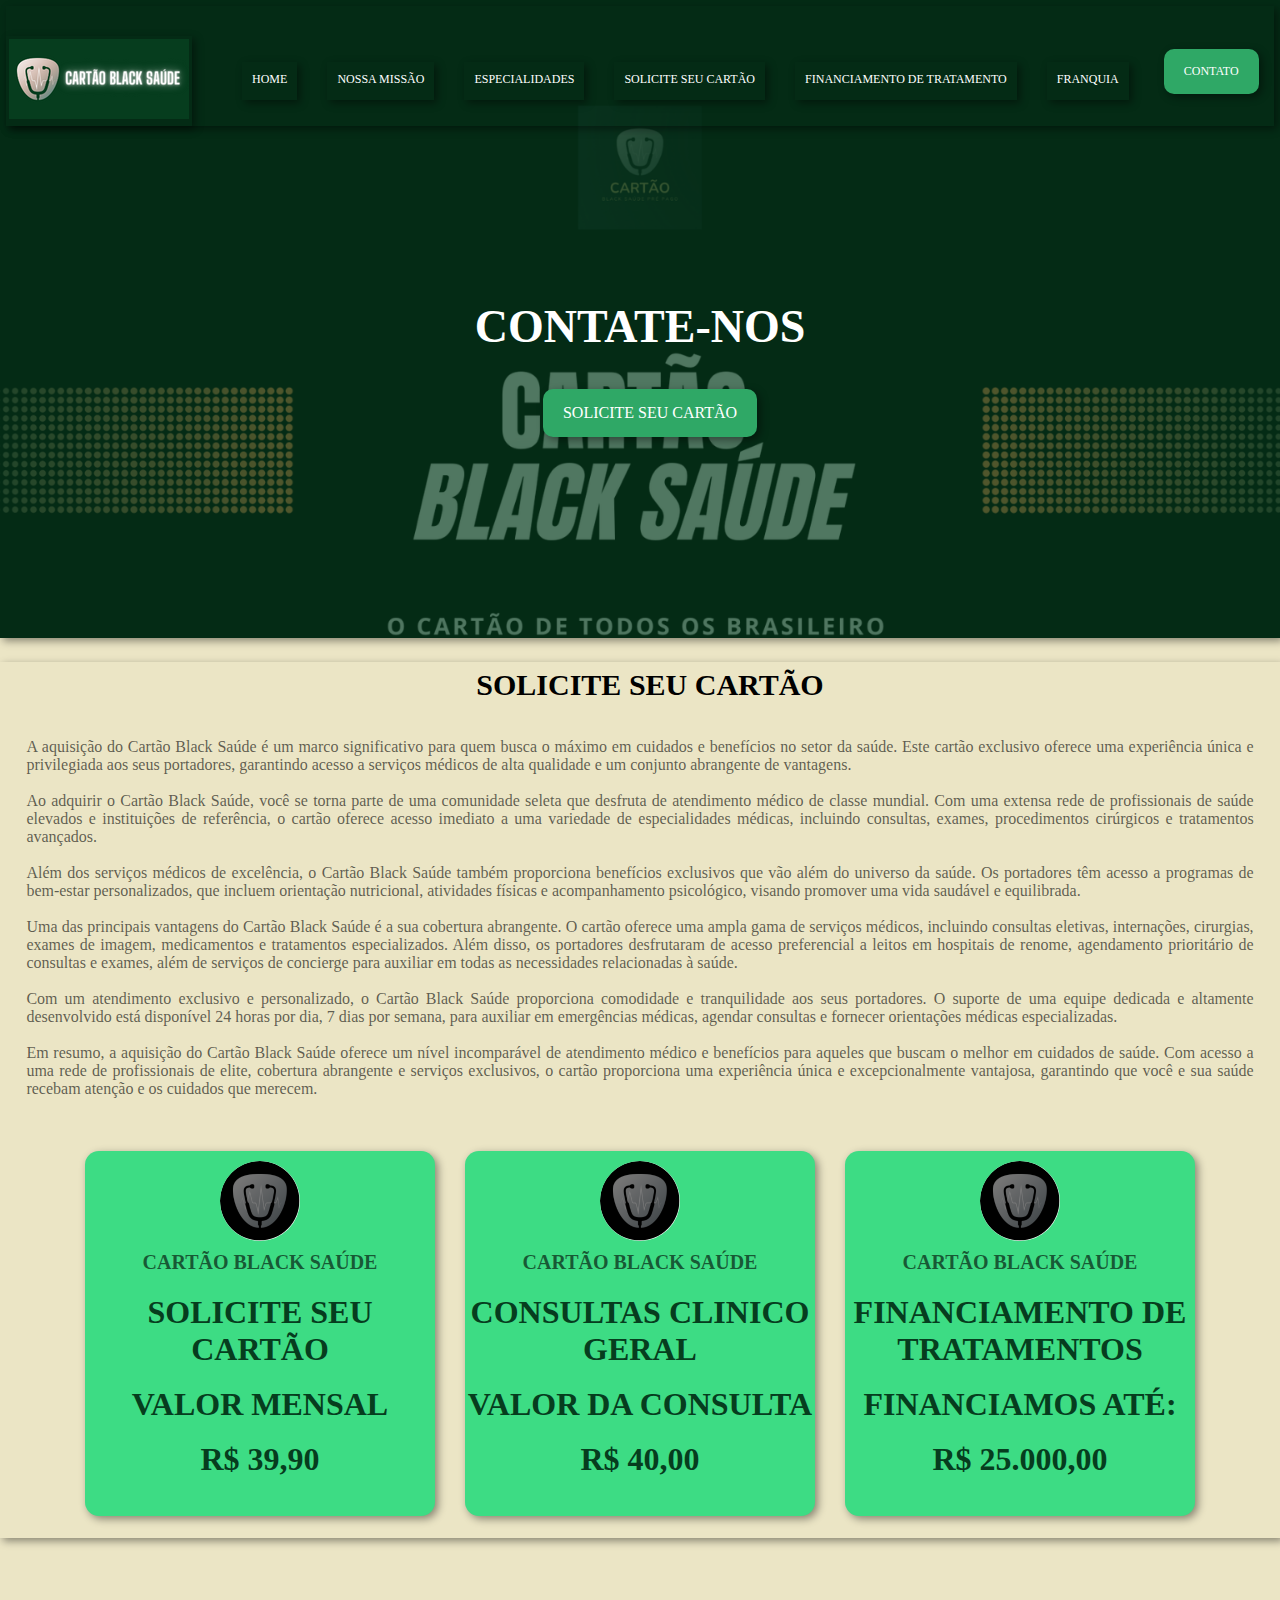
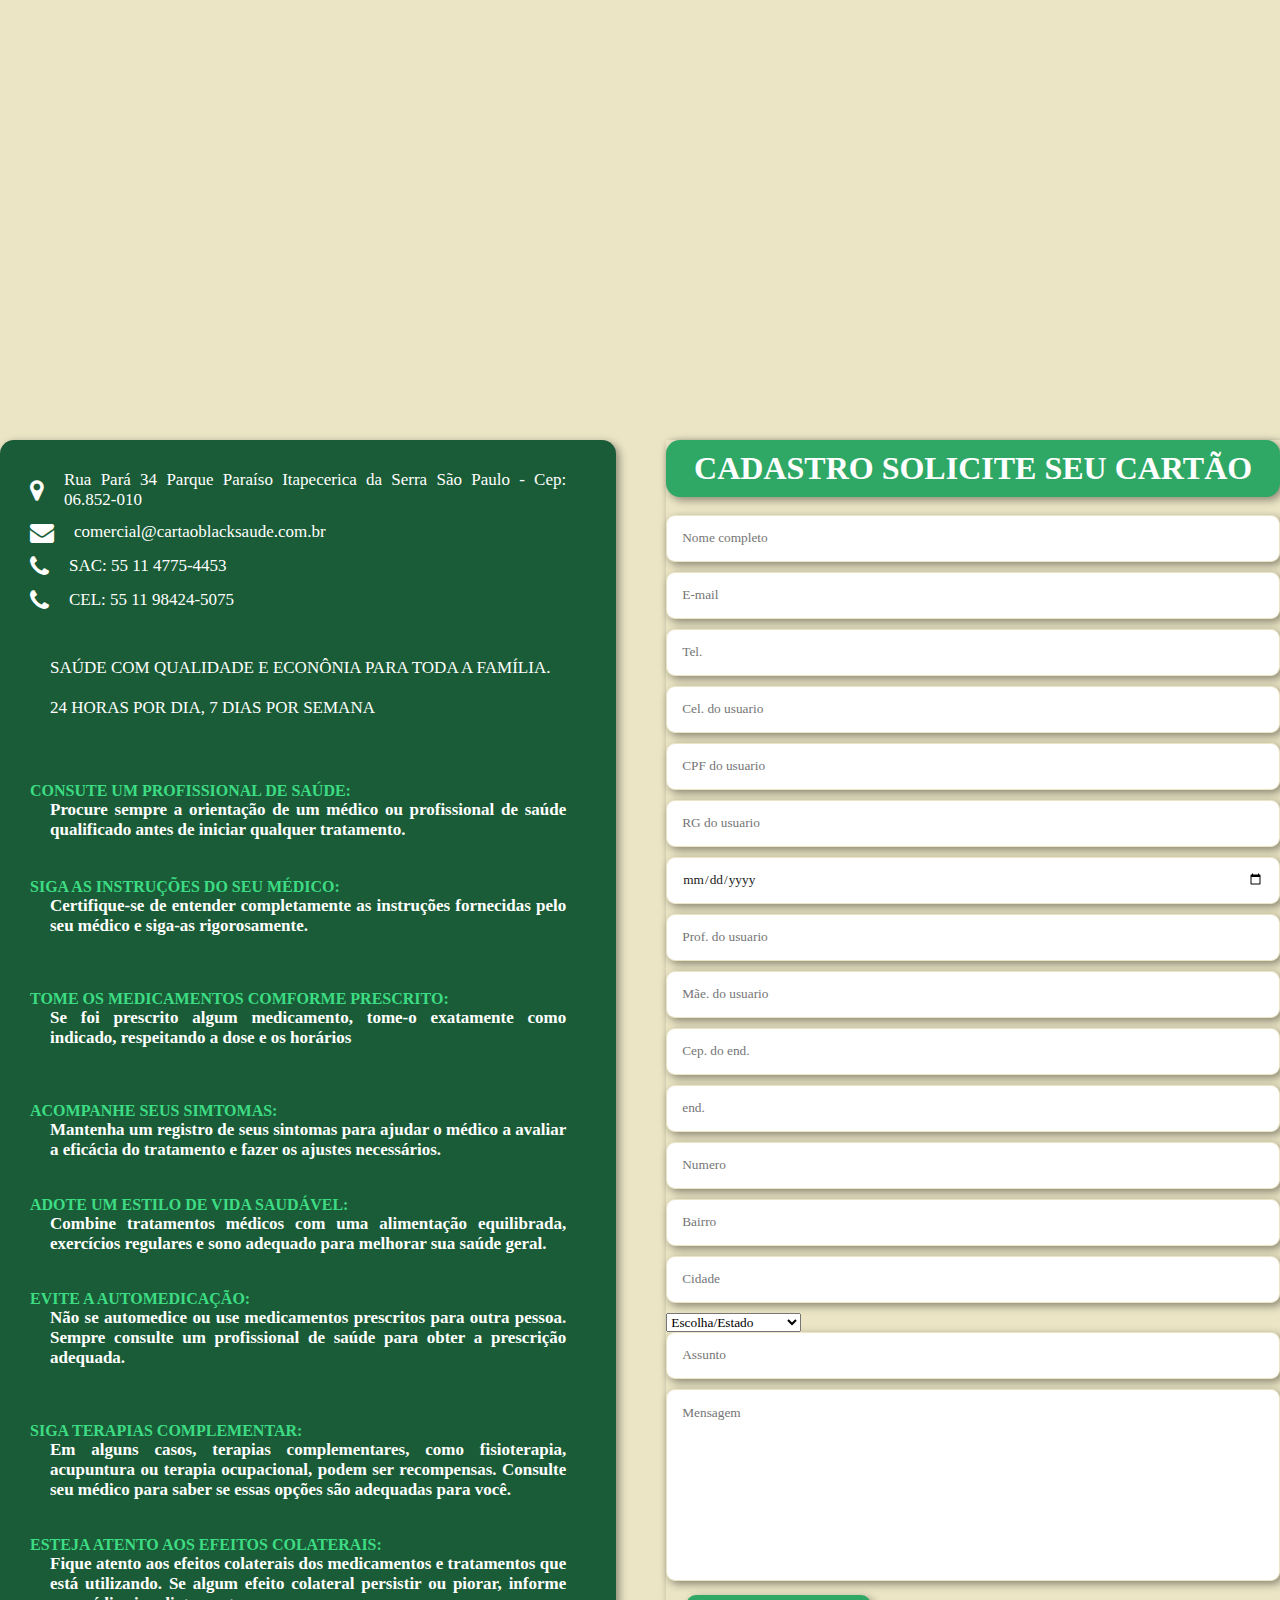
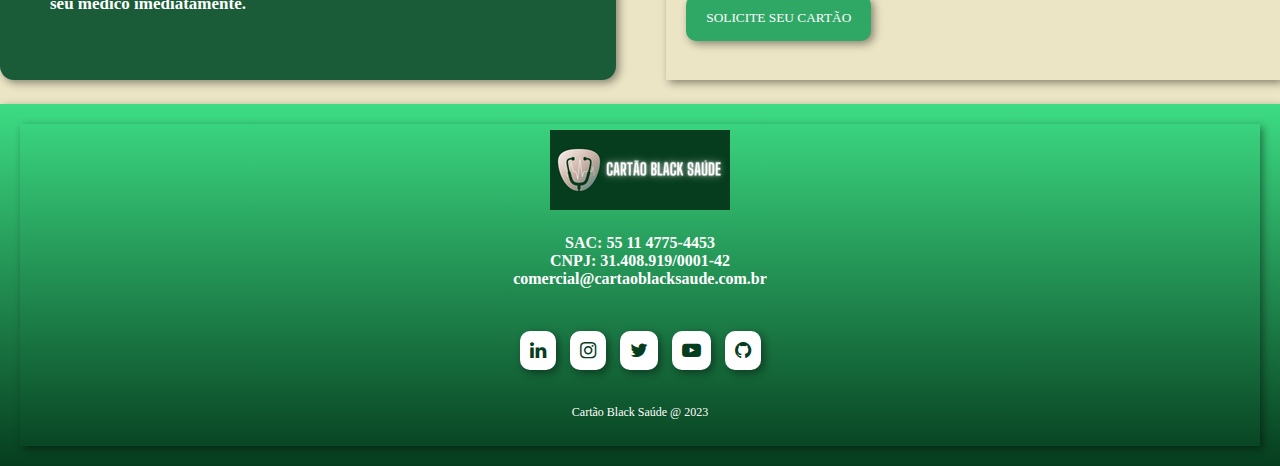
==== contato.html @ 0708804c "Update contato.html" ====
<!DOCTYPE html>
<html lang="pt-br">
<head>
    <meta charset="UTF-8">
    <meta http-equiv="X-UA-Compatible" content="IE=edge">
    <meta name="viewport" content="width=device-width, initial-scale=1.0">
    <link rel="stylesheet" href="css/style.css">
    <link rel="stylesheet" href="https://cdnjs.cloudflare.com/ajax/libs/font-awesome/4.7.0/css/font-awesome.css" integrity="sha512-5A8nwdMOWrSz20fDsjczgUidUBR8liPYU+WymTZP1lmY9G6Oc7HlZv156XqnsgNUzTyMefFTcsFH/tnJE/+xBg==" crossorigin="anonymous" referrerpolicy="no-referrer" />
    <title>CONTATO CARTÃO BLACK SAÚDE</title>
</head>
<body>
    <header style="background-image: url('img/images/contato\ black\ .png')">
        <div class="container">
            <nav>
                <div class="logo">
                    <a href="index.html">
                        <img src="img/images/logotipo cartão black 4.png" alt="">
                    </a>
                </div>
                <ul class="ul">
                    <a href="home.html">HOME</a>
                    <a href="nossa-missao.html">NOSSA MISSÃO</a>
                    <a href="especialidades.html">ESPECIALIDADES</a>
                    <a href="solicite-seu-cartao.html">SOLICITE SEU CARTÃO</a>
                    <a href="financiamento-de-tratamentos.html">FINANCIAMENTO DE TRATAMENTO</a>
                    <a href="franquia.html">FRANQUIA</a>
                    <a href="contato.html" class="btn">CONTATO</a>
                    <div class="close-icon" onclick="closeMenu()">
                        <i class="fa fa-times-circle" aria-hidden="true"></i>
                    </div>
                </ul>
                <div class="menu-icon" onclick="openMenu()">
                    <i class="fa fa-bars"></i>
                </div>
            </nav>
            <section class="banner">
                <div class="banner-text">
                    <h1>CONTATE-NOS</h1> <br> <br>
                    
                    <a href="contato.html" class="btn">SOLICITE SEU CARTÃO</a>
                </div>
            </section>
        </div>
    </header>
    <section class="depoimentos">
        <div class="container">
            <h3>SOLICITE SEU CARTÃO</h3><br> <br>
            <p>
                A aquisição do Cartão Black Saúde é um marco significativo para quem busca o máximo em cuidados e benefícios no setor da saúde. Este cartão exclusivo oferece uma experiência única e privilegiada aos seus portadores, garantindo acesso a serviços médicos de alta qualidade e um conjunto abrangente de vantagens. <br> <br>

                Ao adquirir o Cartão Black Saúde, você se torna parte de uma comunidade seleta que desfruta de atendimento médico de classe mundial. Com uma extensa rede de profissionais de saúde elevados e instituições de referência, o cartão oferece acesso imediato a uma variedade de especialidades médicas, incluindo consultas, exames, procedimentos cirúrgicos e tratamentos avançados. <br> <br>
                
                Além dos serviços médicos de excelência, o Cartão Black Saúde também proporciona benefícios exclusivos que vão além do universo da saúde. Os portadores têm acesso a programas de bem-estar personalizados, que incluem orientação nutricional, atividades físicas e acompanhamento psicológico, visando promover uma vida saudável e equilibrada. <br> <br>
                
                Uma das principais vantagens do Cartão Black Saúde é a sua cobertura abrangente. O cartão oferece uma ampla gama de serviços médicos, incluindo consultas eletivas, internações, cirurgias, exames de imagem, medicamentos e tratamentos especializados. Além disso, os portadores desfrutaram de acesso preferencial a leitos em hospitais de renome, agendamento prioritário de consultas e exames, além de serviços de concierge para auxiliar em todas as necessidades relacionadas à saúde. <br> <br>
                
                Com um atendimento exclusivo e personalizado, o Cartão Black Saúde proporciona comodidade e tranquilidade aos seus portadores. O suporte de uma equipe dedicada e altamente desenvolvido está disponível 24 horas por dia, 7 dias por semana, para auxiliar em emergências médicas, agendar consultas e fornecer orientações médicas especializadas. <br> <br>
                
                Em resumo, a aquisição do Cartão Black Saúde oferece um nível incomparável de atendimento médico e benefícios para aqueles que buscam o melhor em cuidados de saúde. Com acesso a uma rede de profissionais de elite, cobertura abrangente e serviços exclusivos, o cartão proporciona uma experiência única e excepcionalmente vantajosa, garantindo que você e sua saúde recebam atenção e os cuidados que merecem. <br> <br>
            </p>
            <div class="cards">
                <div class="cards-itens">
                    <img src="img/images/foto cartao black .png" alt="cartão black">
                    <p class="nome-user">CARTÃO BLACK SAÚDE</p>
                    <p class="depoimento-user">
                        <a href="contato.html" target="_blank">
                            <h1>SOLICITE SEU CARTÃO</h1> <br>
                            <h1>VALOR MENSAL</h1> <br>
                            <h1>R$ 39,90</h1> <br>
                        </a>
                    </p>
                </div>
                <div class="cards">
                    <div class="cards-itens">
                        <img src="img/images/foto cartao black .png" alt="cartão black">
                        <p class="nome-user">CARTÃO BLACK SAÚDE</p>
                        <p class="depoimento-user">
                            <a href="contato.html" target="_blank">
                                <h1>CONSULTAS CLINICO GERAL</h1> <br>
                                <h1>VALOR DA CONSULTA</h1> <br>
                                <h1>R$ 40,00</h1> <br>
                            </a>
                        </p>
                    </div>
                    <div class="cards">
                        <div class="cards-itens">
                            <img src="img/images/foto cartao black .png" alt="cartão black">
                            <p class="nome-user">CARTÃO BLACK SAÚDE</p>
                            <p class="depoimento-user">
                                <a href="contato.html" target="_blank">
                                    <h1>FINANCIAMENTO DE TRATAMENTOS</h1> <br>
                                    <h1>FINANCIAMOS ATÉ:</h1> <br>
                                    <h1>R$ 25.000,00</h1> <br>
                                </a>
                            </p>
                     </div>
            </div>
        </div>
    </section>

    <section class="contacto">
        <div class="mapa">
            <iframe src="https://www.google.com/maps/embed?pb=!1m18!1m12!1m3!1d3652.997610254912!2d-46.857249226184386!3d-23.711779378696672!2m3!1f0!2f0!3f0!3m2!1i1024!2i768!4f13.1!3m3!1m2!1s0x94cfad0f6c47faeb%3A0xc2a494ae4db9c0a1!2sPrefeitura%20de%20Itapecerica%20da%20Serra!5e0!3m2!1spt-BR!2sbr!4v1686154116700!5m2!1spt-BR!2sbr" width="100%" height="400px" style="border:0;" allowfullscreen="" loading="lazy" referrerpolicy="no-referrer-when-downgrade">
            </iframe>
        </div>
        <div class="contacto-info">
            <div class="left-side">
                <div>
                    <i class="fa fa-map-marker"></i>
                    <p>Rua Pará 34 Parque Paraíso Itapecerica da Serra São Paulo - Cep: 06.852-010</p>
                </div>
                <div>
                    <i class="fa fa-envelope"></i>
                    <p>comercial@cartaoblacksaude.com.br</p>
                </div>
                <div>
                    <i class="fa fa-phone"></i>
                    <p>SAC: 55 11 4775-4453</p>
                </div>
                <div>
                    <i class="fa fa-phone"></i>
                    <p>CEL: 55 11 98424-5075</p>
                </div> <br> <br>
                <div>
                    <p>SAÚDE COM QUALIDADE E ECONÔNIA PARA TODA A FAMÍLIA. <br> <br>
                
                    24 HORAS POR DIA, 7 DIAS POR SEMANA</p>
                </div> <br> <br> <br>
                <div>
                    <strong>
                        <a href="https://pt.wikipedia.org/wiki/Profissional_da_%C3%A1rea_da_sa%C3%BAde" target="_blank">CONSUTE UM PROFISSIONAL DE SAÚDE:</a>
                        <p>Procure sempre a orientação de um médico ou profissional de saúde qualificado antes de iniciar qualquer tratamento.
                        </p> <br>
                    </strong> <br> <br>
                </div>
                <div>
                </div>
                <strong> 
                     <a href="https://pt.wikipedia.org/wiki/Doen%C3%A7a" target="_blank">SIGA AS INSTRUÇÕES DO SEU MÉDICO:</a>
                     <p>Certifique-se de entender completamente as instruções fornecidas pelo seu médico e siga-as rigorosamente.
                    </p> <br>
                </strong> <br>  <br>
                <strong>   
                    <a href="https://pt.wikipedia.org/wiki/Medicamento" target="_blank">TOME OS MEDICAMENTOS COMFORME PRESCRITO:</a>
                    <p>Se foi prescrito algum medicamento, tome-o exatamente como indicado, respeitando a dose e os horários
                    </p> <br>
                </strong><br> <br>
                <strong> 
                    <a href="https://pt.wikipedia.org/wiki/Sinais_e_sintomas" target="_blank">ACOMPANHE SEUS SIMTOMAS:</a>
                    <p>Mantenha um registro de seus sintomas para ajudar o médico a avaliar a eficácia do tratamento e fazer os ajustes necessários.
                    </p>
                </strong> <br> <br>
                <strong>
                    <a href="https://pt.wikipedia.org/wiki/Vida_saudavel" target="_blank">ADOTE UM ESTILO DE VIDA SAUDÁVEL:</a>
                    <p>Combine tratamentos médicos com uma alimentação equilibrada, exercícios regulares e sono adequado para melhorar sua saúde geral.
                    </p> 
                </strong> <br> <br>
                <strong>
                    <a href="https://pt.wikipedia.org/wiki/Automedica%C3%A7%C3%A3o" target="_blank">EVITE A AUTOMEDICAÇÃO:</a>
                    <p> Não se automedice ou use medicamentos prescritos para outra pessoa. Sempre consulte um profissional de saúde para obter a prescrição adequada.</p> <br>
                </strong> <br> <br>
                <strong> 
                    <a href="https://pt.wikipedia.org/wiki/Medicina_alternativa" target="_blank">SIGA TERAPIAS COMPLEMENTAR:</a>
                    <p>Em alguns casos, terapias complementares, como fisioterapia, acupuntura ou terapia ocupacional, podem ser recompensas. Consulte seu médico para saber se essas opções são adequadas para você.
                    </p>
                </strong> <br> <br>
                <strong>
                     <a href="https://pt.wikipedia.org/wiki/Efeito_colateral" target="_blank">ESTEJA ATENTO AOS EFEITOS COLATERAIS:</a>
                     <p>Fique atento aos efeitos colaterais dos medicamentos e tratamentos que está utilizando. Se algum efeito colateral persistir ou piorar, informe seu médico imediatamente.
                     </p>
                 </strong> <br> <br>
            </div> <br> <br>

            <div class="right-side">
                <h1 class="cadastro">CADASTRO  SOLICITE  SEU  CARTÃO</h1> <br>
                <form oction="">
                        <input type="text" placeholder="Nome completo" required>
                        <input type="email" placeholder="E-mail" required>
                        <input type="phone" placeholder="Tel." required>
                        <label for="icel"></label>
                        <input type="tel" name="cel" id="icel" autocomplete="cel" required size="40" placeholder="Cel. do usuario">
                        <label for="icpf"></label><input type="text" name="cpf" id="icpf" required size="40" placeholder="CPF do usuario">
                        <label for="irg"></label>
                        <input type="text" name="rg" id="irg" required size="40" placeholder="RG do usuario">
                        <label for="inasc"></label>
                        <input type="date" name="nasc" id="inasc" required size="40" placeholder="rg do usuario">
                        <label for="iprof"></label>
                        <input type="text" name="prof" id="iprof" autocomplete="prof" required size="40" placeholder="Prof. do usuario">
                        <label for="imae"></label>
                        <input type="text" name="mae" id="imae" autocomplete="mae" required size="40" placeholder="Mãe. do usuario">
                            <label for="icep"></label>
                            <input type="postal-code" name="cep" id="icep" required size="40" placeholder="Cep. do end.">
                            <label for="iend"></label>
                            <input type="text" name="end" id="iend" required size="40" placeholder="end.">
                            <label for="inum"></label>
                            <input type="number" name="num" id="inum" required size="40" placeholder="Numero">
                            <label for="ibairro"></label>
                            <input type="text" name="bairro" id="ibairro" required size="40" placeholder="Bairro">
                            <label for="icidade"></label>
                            <input type="text" name="cidade" id="icidade" required size="40" placeholder="Cidade">
                            <label for="iest"></label>
                            <select name="estado" id="iest">
                             <option value="">Escolha/Estado</option>
                            <option value="AC">Acre</option>
                            <option value="AL">Alagoas</option>
                            <option value="AP">Amapá</option>
                            <option value="AM">Amazonas</option>
                            <option value="BA">Bahia</option>
                            <option value="CE">Ceará</option>
                            <option value="ES">Espirito Santo</option>
                            <option value="GO">Goias</option>
                            <option value="MA">Maranhão</option>
                            <option value="MT">Mato Grosso</option>
                            <option value="MS">Mato Grosso do Sul</option>
                            <option value="MG">Minas Gerais</option>
                            <option value="PA">Pará</option>
                            <option value="PB">Paraíba</option>
                            <option value="PR">Paraná</option>
                            <option value="PE">Pernambuco</option>
                            <option value="PI">Piauí</option>
                            <option value="RJ">Rio de Janeiro</option>
                            <option value="RN">Rio Grande do Norte</option>
                            <option value="RS">Rio Grande do Sul</option>
                            <option value="RO">Rondônia</option>
                            <option value="RR">Roraima</option>
                            <option value="SC">Santa Catarina</option>
                            <option value="SP">São Paulo</option>
                            <option value="SE">Sergipe</option>
                            <option value="TO">Tocantins</option>
                            <option value="DF">Distrito Federal</option>
                        <input type="text" placeholder="Assunto" required>
                        <textarea cols="30" rows="10" placeholder="Mensagem"></textarea>
                        <button class="btn">SOLICITE SEU CARTÃO</button>
                </form>
            </div>

        </div>

    </section>
    <footer class="footer">
        <div class="container">
                <img src="img/images/logotipo cartão black 4.png" alt="logo">
            <h4><strng>
                    SAC: 55 11 4775-4453 <br>
                    CNPJ: 31.408.919/0001-42 <br> comercial@cartaoblacksaude.com.br <br>
            </strng></h4> <br>
            <div class="links">
                <a href="https://www.linkedin.com/in/cart%C3%A3o-black-sa%C3%BAde-56b789235/" target="_blank"> <i class="fa fa-linkedin"></i></a>
                <a href="https://www.instagram.com/cartaoblacksaude/" target="_blank"> <i class="fa fa-instagram"></i></a>
                <a href="https://twitter.com/SaudeBlack" target="_blank"> <i class="fa fa-twitter"></i></a>
                <a href="https://www.youtube.com/channel/UC6_RUPoHvpSLVKjflVVgawg" target="_blank"> <i class="fa fa-youtube-play"></i></a>
                <a href="https://github.com/cartaoblack" target="_blank"> <i class="fa fa-github"></i></a>
             </div>
             <p class="copyright">Cartão Black Saúde @ 2023</p>
        </div>
    </footer>
    <script src="js/main.js"></script>
</body>
</html>
---- css/style.css ----
*{
    margin: 0;
    padding: 0;
    box-sizing: border-box;
    text-decoration: none;
    outline: none;
    font-family: 'Times New Roman', Times, serif;
}

body {
    background-color: #ebe5c5;
    box-shadow: 3px 3px 8px rgba(0, 0, 0, 0.425);
}

section, footer {
    padding: 24px 0;

}

h3 {
    font-size: 30px;
    margin-left: 20px
    
}

p {
    color: #0000009c;
    text-align: left;
    margin-right: 20px;
    margin-left: 20px;
    text-align: justify;
}

.container {
    max-width: 1300px;
    margin: 0 auto;
    padding: 0.5%;
    box-shadow: 3px 3px 8px rgba(0, 0, 0, 0.425);
}

.btn {
    background-color: #2fa866;
    color: white;
    padding: 15px 20px;
    border-radius: 10px;
    cursor: pointer;
    display: inline-block;
    transition: 1s;
    margin-left: 20px;
    margin-bottom: 20px;
    box-shadow: 3px 3px 8px rgba(0, 0, 0, 0.425);
}

.btn:hover {
    background-color: #1a5c37;
}

@keyframes onimate-outline {
    from {
        outline: 0px solid white;
    }

    to {
        outline: 15px solid rgb(240, 201, 201);
    }
}

header {
    background-position: center;
    background-size: cover;
    background-attachment: fixed;
}

nav {
    display: flex;
    align-items: center;
    justify-content: space-between;
    padding-top: 30px;
    box-shadow: 3px 3px 8px rgba(0, 0, 0, 0.425);
}

nav ul {
    display: flex;
    align-items: center;
}

nav ul a {
    color: white;
    margin: 0 15px;
    padding: 10px;
    text-transform: uppercase;
    font-size: 12px;
    display: block;
    box-shadow: 3px 3px 8px rgba(0, 0, 0, 0.425);
}

nav ul a:not(.btn)::after {
    content: "";
    background-color: #3ddc84;
    height: 3px;
    width: 0%;
    display: block;
    margin: auto;
    transition: 0.3s;
}

nav ul a:hover::after {
    width: 100%;
}

nav .menu-icon {
    cursor: pointer;
    font-size: 25px;
    color: white;
    display: none;
}

nav .close-icon {
    display: none;
    font-size: 30px;
    color: white;
}

.banner {
    display: flex;
    justify-content: center;
}

.banner .banner-text {
    margin: 150px;
    text-align: center;
    padding: 0 90px;
}

.banner .banner-text h1 {
    font-size: 46px;
    color: white;
}

.banner .banner-text p {
    font-size: 20px;
    color: white;
    font-weight: lighter;
    margin: 18px 0;
    text-align: center;
}

.consultas-e-exames .container {
    display: flex;
    align-items: center;
}

.consultas-e-exames .consultas-e-exames-text {
    width: 60%;
    padding: 0 40px;
}

.consultas-e-exames .consultas-e-exames h3 {
    font-size: 20px;
}

.consultas-e-exames .consultas-e-exames p{
    margin: 5px 0 10px 0;
    text-align: justify;
}

.consultas-e-exames .consultas-e-exames-img {
    width: 40%;
    box-shadow: 3px 3px 8px rgba(0, 0, 0, 0.425);
}

.consultas-e-exames .consultas-e-exames img{
    width: 100%;
}

.depoimentos h3 {
    text-align: center;
}

.depoimentos p {
    margin-bottom: 20px;
    text-align: center;
    text-align: justify;
}

.cards {
    display: flex;
    justify-content: center;
    flex-wrap: wrap;
}

.depoimentos .cards-itens {
    background-color: #3ddc84;
    margin: 15px;
    border-radius: 14px;
    text-align: center;
    width: 350px;
    transition: 0.3s;
    box-shadow: 3px 3px 8px rgba(0, 0, 0, 0.425);
}

.depoimentos .cards-itens a {
    color: #063d1e;
}

.depoimentos .cards-itens img {
    border-radius: 100%;
    width: 80px;
    display: block;
    margin: 10px auto;
}

.depoimentos .cards-itens .nome-user {
    font-weight: 600;
    font-size: 20px;
    margin-bottom: 15px;
    transition: 0.3s;
    text-align: center;
}

.depoimentos .cards-itens .depoimentos-user {
    font-size: 15px;
    padding: 0 15px;
}

.depoimentos .cards-itens .estrelas {
    margin: 15px 0;
    border-top: 2px solid #063d1e;
}

.depoimentos .cards-itens .estrelas {
    color: #1a5c37;
    margin-top: 15px;
    font-size: 20px;
} 

.depoimentos .cards-itens:hover {
    background-color: #83e1ad;
    margin-top: -5px;
}

.depoimentos .cards-itens:hover .nome-user,
.depoimentos .cards-itens:hover .depoimento-user,
.depoimentos .cards-itens:hover .estrelas {
    color: white;
}

.parceiros h3 {
    text-align: center;
}

.parceiros p {
    text-align: justify;
}

.parceiros .container div {
    padding: 20px;
    display: flex;
    align-items: center;
    justify-content: space-around;
    flex-wrap: wrap;
    box-shadow: 3px 3px 8px rgba(0, 0, 0, 0.425);
}

.footer {
    background: linear-gradient(to top, #063d1e 0%, #3ddc84 100%);
    text-align: center;
    padding: 20px;
    box-shadow: 3px 3px 8px rgba(0, 0, 0, 0.425);
    
     
}

.footer i {
    color: #063d1e;
    font-size: 19px;
    background-color: white;
    padding: 10px;
    margin: 5px;
    border-radius: 10px;
    box-shadow: 3px 3px 8px rgba(0, 0, 0, 0.425);
}

.footer p {
    margin-top: 20px;
    color: white;
    font-size: 12px;
    text-align: center;
    padding: 20px;
    margin-top: 10px;
}

.footer h4 {
    color: white;
    padding: 20px;
}

.nossa-missao .container {
    display: flex;
    align-items: center;
    justify-content: space-between;
}

.nossa-missao .nossa-missao-text {
    width: 60%;
    padding: 20px;
}

.nossa-missao .nossa-missao-text p {
    margin: 18px 0;
    color: #000000a6;
    text-align: justify;
}

.nossa-missao .nossa-missao-img {
    width: 40%;  
    box-shadow: 3px 3px 8px rgba(0, 0, 0, 0.425);
}

.nossa-missao .nossa-missao img {
    width: 100%;
    border-radius: 10px;
    box-shadow: 3px 3px 8px rgba(0, 0, 0, 0.425);
}

.especialidades h3{
    text-align: center;
}

.especialidades .container > p {
    text-align: justify;
}

.especialidades .rows-cards {
    display: flex;
    justify-content: center;
    margin-top: 20px;
    flex-wrap: wrap;
    text-align: center;
    box-shadow: 3px 3px 8px rgba(0, 0, 0, 0.425);
}

.especialidades .row-card-item {
    background-color: #83e1ad;
    width: 350px;
    padding: 20px;
    border-radius: 14px;
    margin: 20px;
    transition: 0.3s;
    box-shadow: 3px 3px 8px rgba(0, 0, 0, 0.425);
}

.especialidades .row-card-item:hover {
    background-color: #3ddc84;
}

.especialidades .row-card-item img {
    background-color: #83e1ad;
    border-radius: 14px;
    width: 70px;
    padding: 9px;
}

.especialidades .row-card-item:hover p {
    color: white;
}

.especialidades .row-card-item p.nome-especialidades {
    margin: 5px;
    transition: 0.3s;
}

.especialidades .row-card-item p.descricao-especialidades {
    transition: 0.3s;
}

.aside .container {
    padding: 20px;
    background-color: #83e1ad;
    color: black;
}
 .container1 {
    text-align: center;
    margin-bottom: 30px;
    background-color: #2fa866;
    padding: 20px;
    position: relative;
    justify-content: space-around;
    flex-wrap: wrap;
    box-shadow: 3px 3px 8px rgba(0, 0, 0, 0.425);
 }

 .container1 > h3 {
    color: white;
    margin: 15px;
 }
.dados {
    background-color: #3ddc84
}

.dados .container {
    display: flex;
    justify-content: center;
    flex-wrap: wrap;
}

.dados .dados-item {
    text-align: center;
    margin: 5px;
    color: black;
    background-color: #2fa866;
}

.dados .dados-item img {
    background-color: #2fa866;
    border-radius: 14px;
    padding: 10px;
    margin-bottom: 15px;
    width: 80px; 
}

.dados .dados-item p {
    font-size: 18px;
    text-align: left;
}

.dados .dados-item p strong {
    font-size: 28px;
}

.contacto-info {
    display: flex;
    justify-content: space-between;
    margin-top: 50px;
}

.contacto-info .left-side {
    width: 50%;
    padding: 30px;
    background-color: #1a5c37;
    border-radius: 14px;
    margin-right: 50px;
    height: fit-content;
    box-shadow: 3px 3px 8px rgba(0, 0, 0, 0.425);
}

.contacto-info .left-side div {
    display: flex;
    align-items: center;
    margin-bottom: 10px;
    
}

.contacto-info .left-side div i {
    font-size: 24px;
    color: white;
    
}

.contacto-info .left-side p {
    font-size: 17px;
    color: white;
}

.contacto-info .right-side {
    width: 50%;
    box-shadow: 3px 3px 8px rgba(0, 0, 0, 0.425);
}

.contacto-info .right-side input{
    display: block;
    width: 100%;
    margin-bottom: 10px;
    height: 47px;
    padding: 15px;
    border-radius: 9px;
    transition: 0.3s;
    border: 1px solid #ebe5c5;
    color: #212121;
    font-weight: lighter;
    box-shadow: 3px 3px 8px rgba(0, 0, 0, 0.425);
}

.contacto-info .right-side input:focus,
.contacto-info .right-side textarea:focus {
    border-color: #1a5c37;
}

.contacto-info .right-side textarea {
    border: 1px solid #ebe5c5;
    color: #212121;
    border-radius: 9px;
    margin-bottom: 10px;
    padding: 15px;
    width: 100%;
    transition: 0.3s;
    resize: none;
    box-shadow: 3px 3px 8px rgba(0, 0, 0, 0.425);
}

.contacto-info .right-side button {
    border: none;
    box-shadow: 3px 3px 8px rgba(0, 0, 0, 0.425);
}

.container3 {
    background-color: #2fa866;
    text-align: center;
    padding: 20px;
    box-shadow: 3px 3px 8px rgba(0, 0, 0, 0.425);
    background-position: right center;
}

.container3 > img {
    background-position: right center;
    background-size: cover;
}

.cadastro {
    text-align: center;
    color: white;
    background-color: #2fa866;
    padding: 10px;
    border-radius: 14px;
    box-shadow: 3px 3px 8px rgba(0, 0, 0, 0.425);
}

.logo {
    padding: 3px;
    box-shadow: 3px 3px 8px rgba(0, 0, 0, 0.425);
}


table {
    width: 1350px;
    border-collapse: separate;
    background-color: #063d1e;
    color: rgb(251, 249, 252);
    text-align: right;
    font-size: 1em;
    padding: 20px;
    box-shadow: 3px 3px 8px rgba(0, 0, 0, 0.425);
}

td, th {
    border: 1px solid #2fa866; 
    padding: 30px;
    text-align: left;
    box-shadow: 3px 3px 8px rgba(0, 0, 0, 0.425);
}
tr.destaque {
  background-color: #2fa866;
  font-size: 3.em;
  text-align: center;
  box-shadow: 3px 3px 8px rgba(0, 0, 0, 0.425);
}

.numero {
    text-align: right;
    font-size: 2em;
}

div#container {
  overflow-x: auto;
  text-align: center;
  box-shadow: 3px 3px 8px rgba(0, 0, 0, 0.425);
}

caption {
    font-size: 1.5em;
    font-weight: bold;
    color: white;
    padding: 20px;
    background-color: #2fa866;
    box-shadow: 3px 3px 8px rgba(0, 0, 0, 0.425);
}

a {
    color: #3ddc84;
}

div.video {
    
    margin: 0px -30px 30px -30px;
    padding: 20px;
    padding-bottom: 50%;
    position: relative;
    box-shadow: 3px 3px 8px rgba(0, 0, 0, 0.425);
}

div.video > iframe {
    position: absolute;
    top: 5%;
    left: 5%;
    width: 90%;
    height: 90%;
}
.containerif {
    background-color: #1a5c37;
    margin-top: 30px;
    box-shadow: 3px 3px 8px rgba(0, 0, 0, 0.425);
}


 @media(max-width: 830px) {
    .ul {
        position: fixed;
        top: 0;
        left: 0;
        background-color: #1a5c37;
        width: 100%;
        height: 100%;
        flex-direction: column;
        align-items: center;
        justify-content: center;
        clip-path: circle(0% at 100% 0);
        transition: 0.7s;
    }

    .ul.open {
        clip-path: circle(141.4% at 100% 0);
    }

    .ul a {
        margin: 10px 0;
        font-size: 16px;
    }
    nav .menu-icon{
        display: block;
    }
    nav .close-icon {
        display: block;
        position: absolute;
        top: 46px;
        right: 28px;
    }

    /* Pagina home responsivo*/
    .consultas-e-exames .consultas-e-exames-text {
        margin-top: 10px;
        padding: 0 20px;
        order: 1;
    }

    .consultas-e-exames .container {
        flex-direction: column;
    }

    .consultas-e-exames .consultas-e-exames-text h3 {
        font-size: 38px;
    }

    .consultas-e-exames .consultas-e-exames-text,
    .consultas-e-exames .consultas-e-exames-img {
        width: 100%;
    }

    /* banner responsivo*/
    .banner .banner-text {
        padding: 0;
        margin: 80px;
    }

    .banner .banner-text h1 {
        font-size: 60px;
    }

    .banner .banner-text p {
        font-size: 20px;
    }

    .depoimentos .cards-itens {
        width: 100%;
    }

    .parceiros .container div {
        width: 100%;
    }
    

    /* pagina nossa missão responsivo*/
    .nossa-missao .container {
        flex-direction: column-reverse;
    }

    .nossa-missao .nossa-missao-img,
    .nossa-missao .nossa-missao-text {
        width: 100%;
    }

    .nossa-missao .nossa-missao-text {
        margin-top: 40px;
    }

    /* pagina contato responsivo*/
    .contacto .contacto-info {
         flex-direction: column-reverse;
    }

    .contacto-info .right-side,
    .contacto-info .left-side {
        width: 100%;
    }

    .contacto-info .right-side {
        margin-bottom: 30px;
    }

}
@media (max-width:500px) {
    .banner .banner-text h1 {
        font-size: 50px;
    }

    .consultas-e-exames .consultas-e-exames-text h3 {
        font-size: 40px;
    }

}
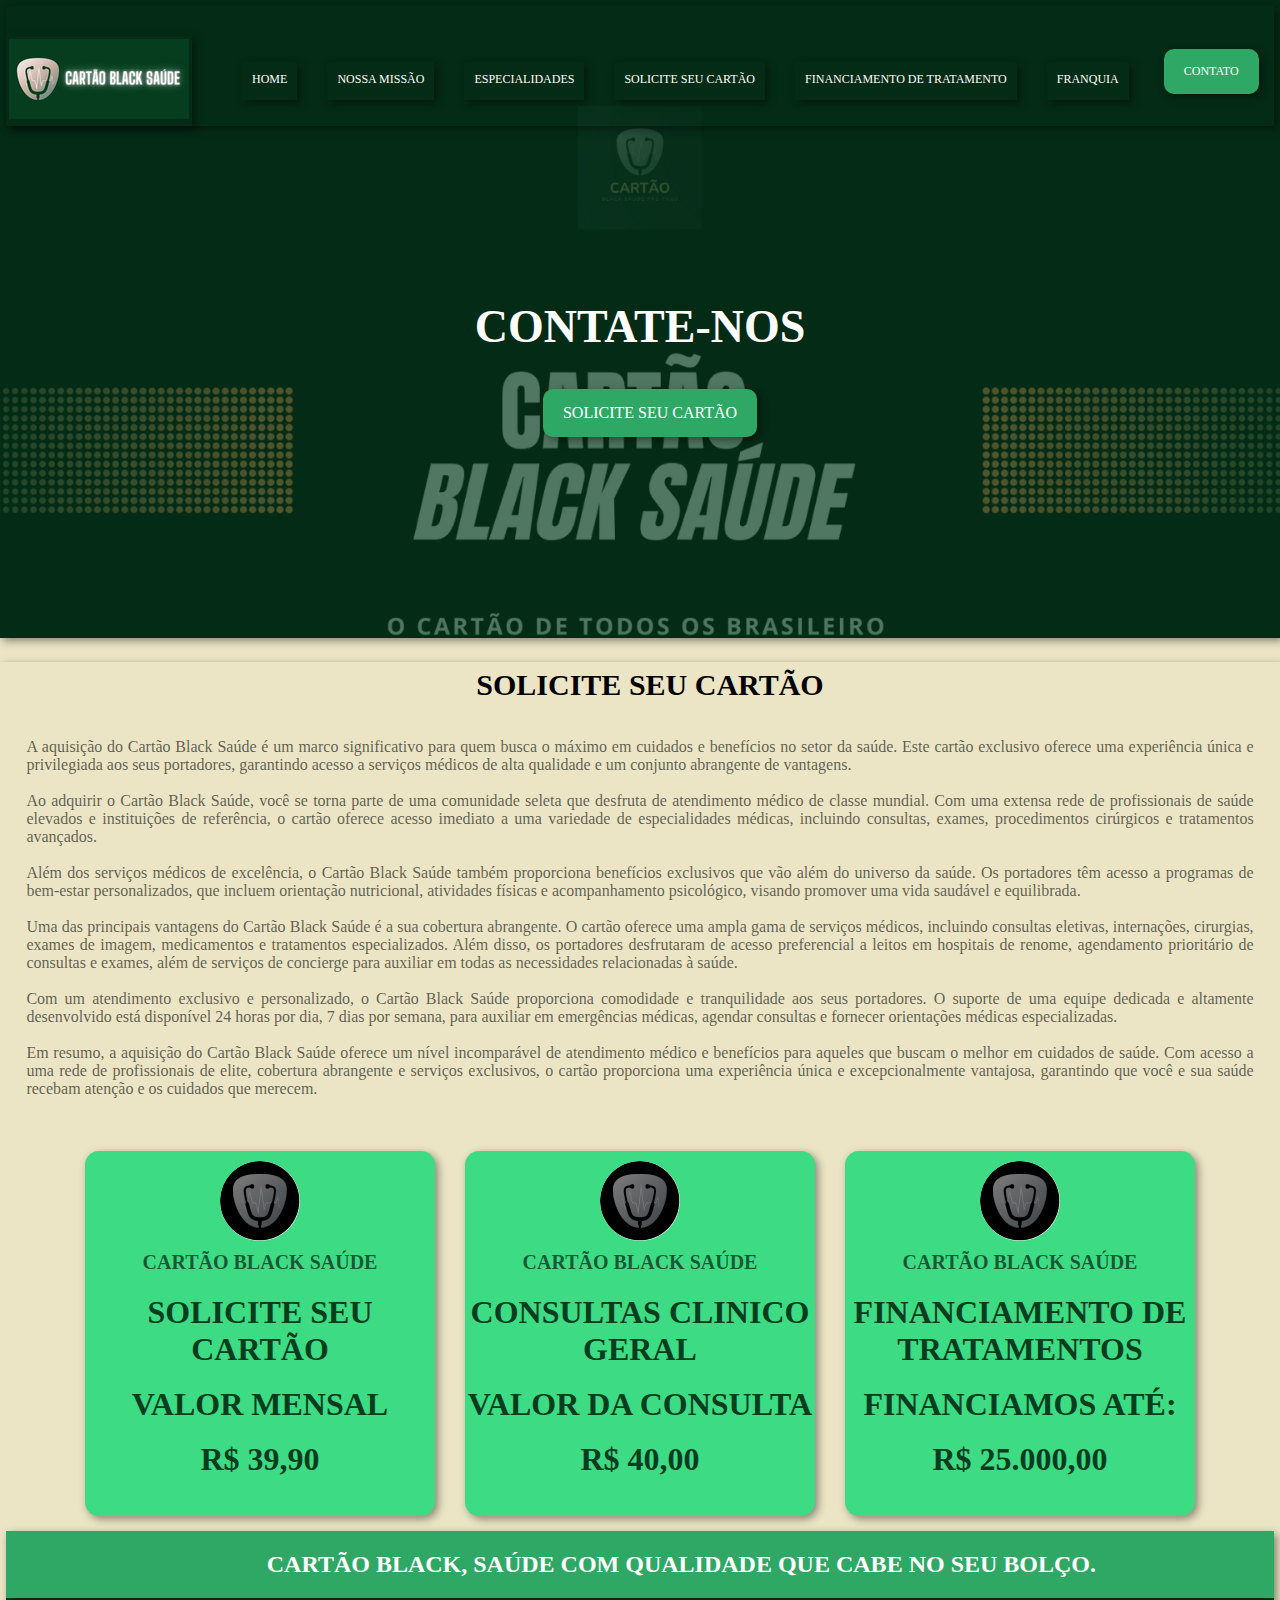
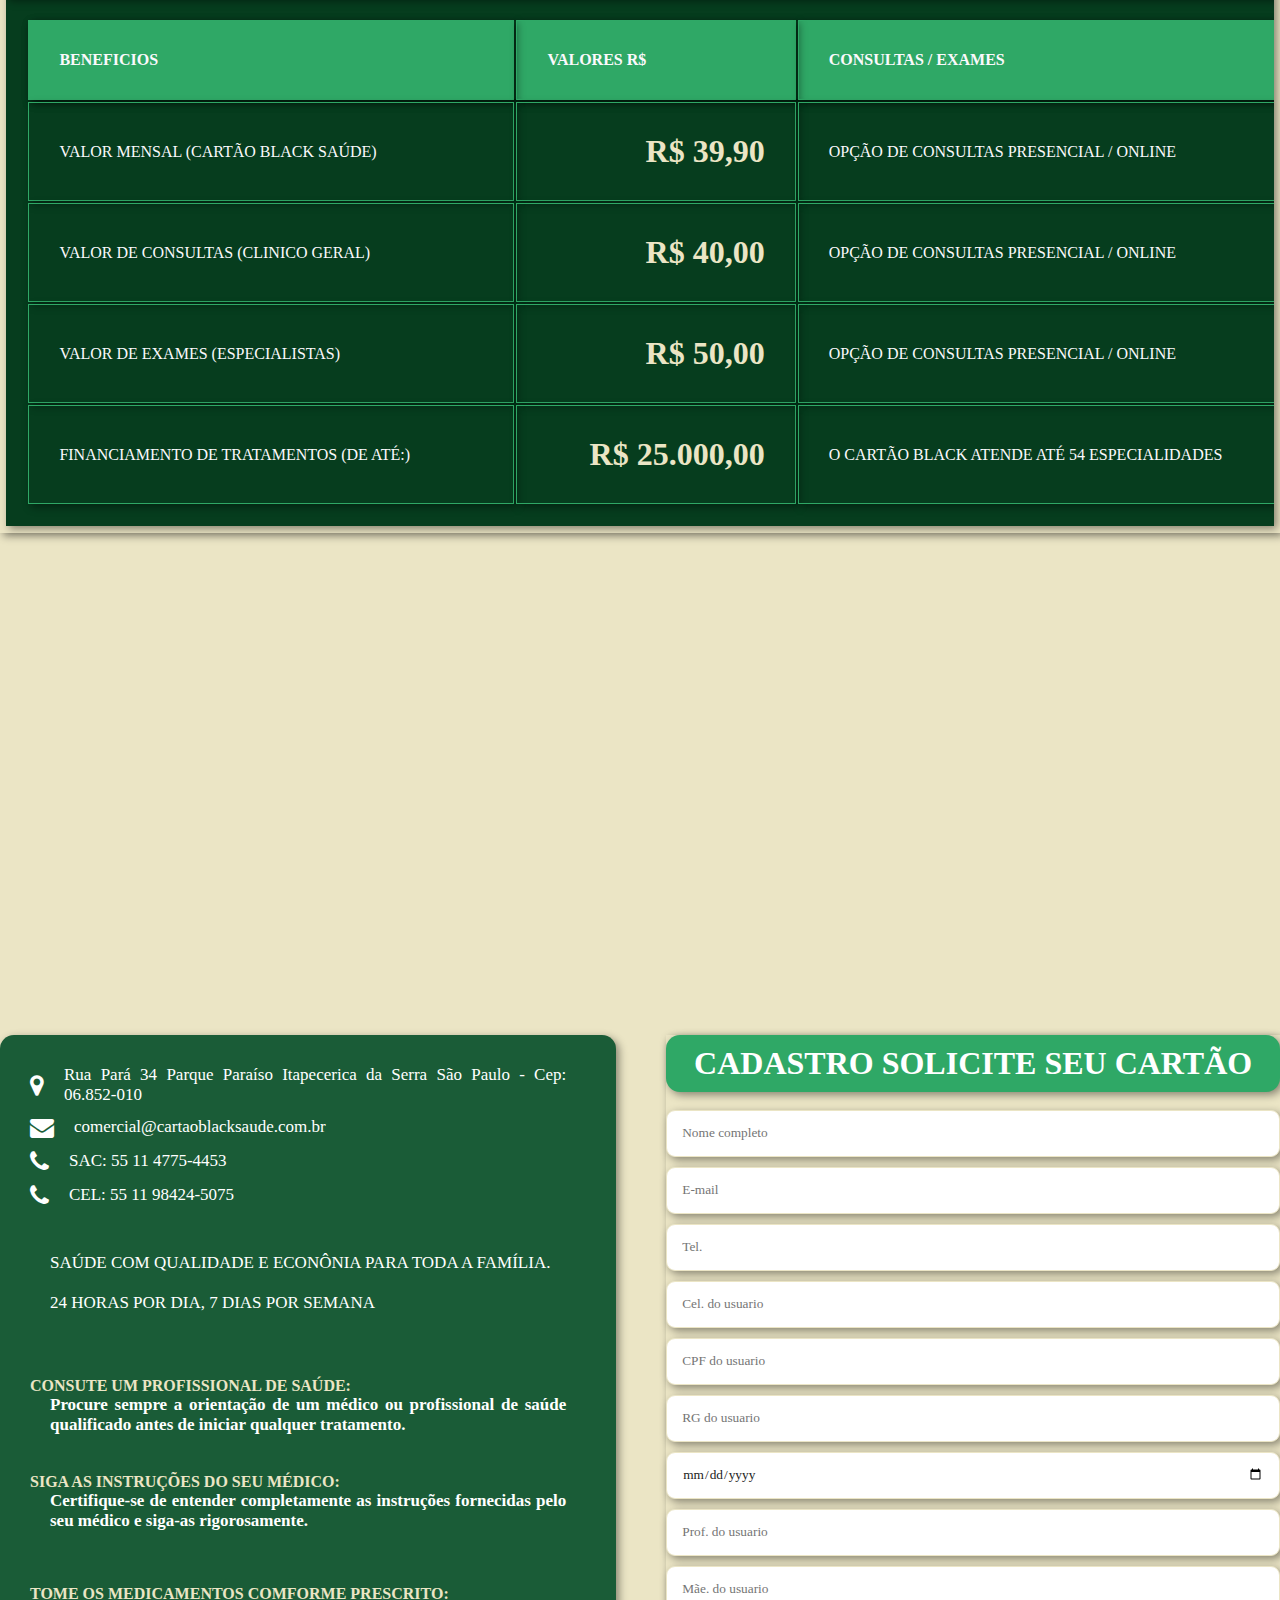
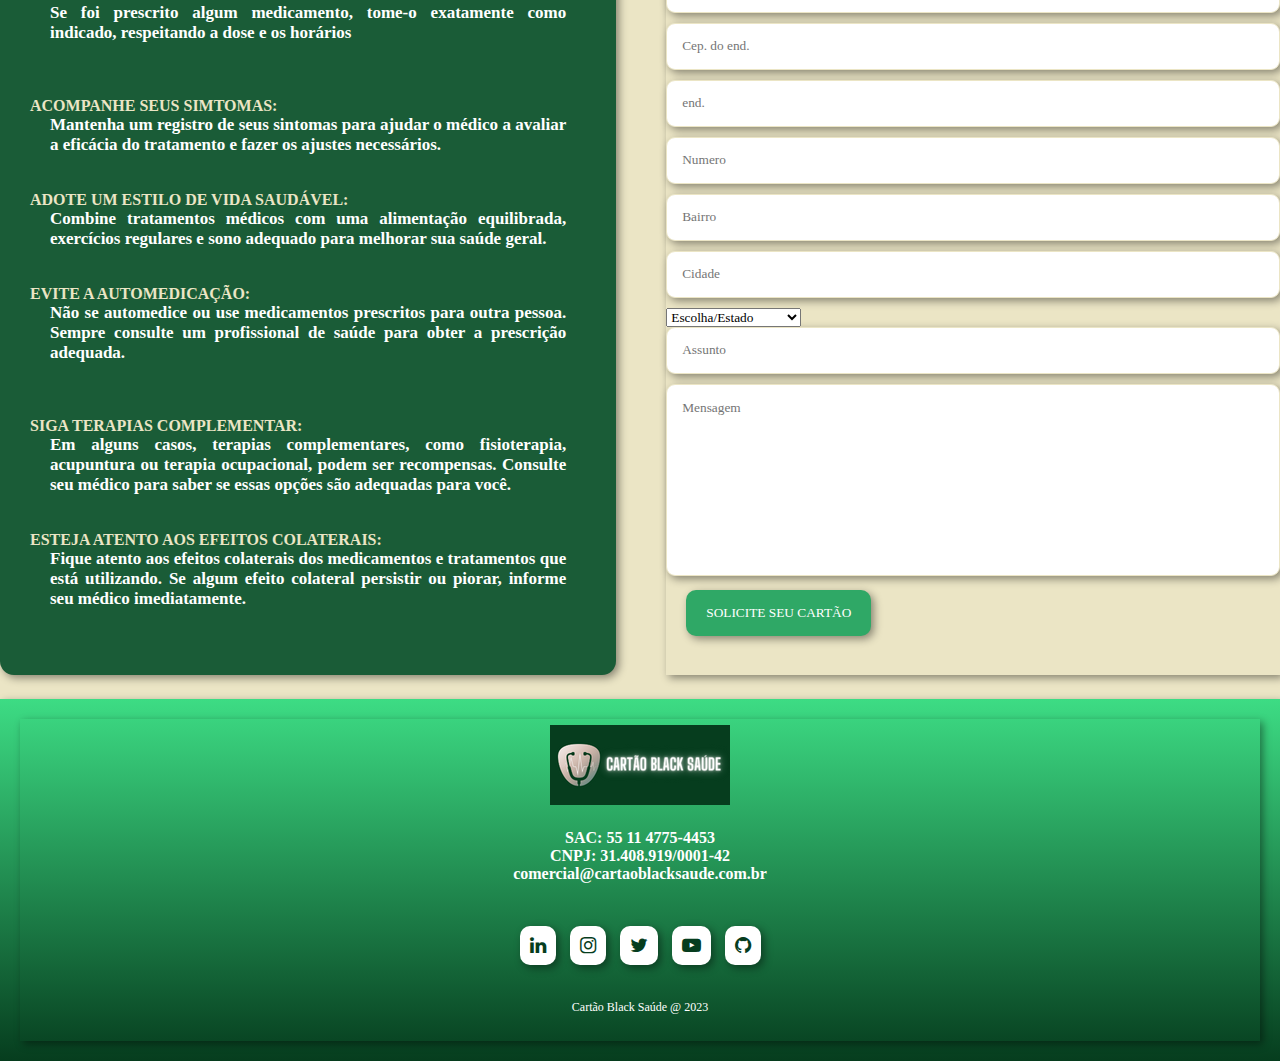
==== commit dad6a447: "acrescentar tabelas" ====
--- a/contato.html
+++ b/contato.html
@@ -96,8 +96,71 @@
                      </div>
             </div>
         </div>
+        <div id="container">
+            <table>
+             <caption>
+                 CARTÃO BLACK, SAÚDE COM QUALIDADE QUE CABE NO SEU BOLÇO.
+             </caption>
+             <tr class="destaque">
+                     <th scope="col">BENEFICIOS</th>
+                 <th scope="col"> VALORES R$</th>
+                 <th scope="col">CONSULTAS / EXAMES</th>
+             </tr>
+             <tr>
+                 <td>
+                     VALOR MENSAL (CARTÃO BLACK SAÚDE)
+                 </td>
+                 <td class="numero">
+                     <a href="contato.html" target="_blank">
+                         <strong>
+                              R$  39,90
+                         </strong>
+                     </a>
+                 </td>
+                     <td>OPÇÃO DE CONSULTAS PRESENCIAL / ONLINE</td>
+             </tr>
+             <tr>
+                 <td>
+                     VALOR DE CONSULTAS (CLINICO GERAL)
+                 </td>
+                 <td class="numero">
+                     <a href="contato.html" target="_blank">
+                         <strong>
+                             R$  40,00
+                         </strong>
+                     </a>
+                 </td>
+                 <td>OPÇÃO DE CONSULTAS PRESENCIAL / ONLINE</td>
+             </tr>
+             <tr>
+                 <td>
+                     VALOR DE EXAMES (ESPECIALISTAS)
+                 </td>
+                 <td class="numero">
+                     <a href="contato.html" target="_blank">
+                         <strong>
+                             R$  50,00
+                         </strong>
+                     </a>
+                 </td>
+                 <td>OPÇÃO DE CONSULTAS PRESENCIAL / ONLINE</td>
+             </tr>
+             <tr>
+                 <td>
+                     FINANCIAMENTO DE TRATAMENTOS (DE ATÉ:)
+                 </td>
+                 <td class="numero">
+                     <a href="contato.html" target="_blank">
+                         <strong>
+                            R$  25.000,00
+                         </strong>
+                     </a>
+                 </td>
+                 <td>O CARTÃO BLACK ATENDE ATÉ 54 ESPECIALIDADES</td>
+             </tr>
+            </table>
+        </div>
     </section>
-
     <section class="contacto">
         <div class="mapa">
             <iframe src="https://www.google.com/maps/embed?pb=!1m18!1m12!1m3!1d3652.997610254912!2d-46.857249226184386!3d-23.711779378696672!2m3!1f0!2f0!3f0!3m2!1i1024!2i768!4f13.1!3m3!1m2!1s0x94cfad0f6c47faeb%3A0xc2a494ae4db9c0a1!2sPrefeitura%20de%20Itapecerica%20da%20Serra!5e0!3m2!1spt-BR!2sbr!4v1686154116700!5m2!1spt-BR!2sbr" width="100%" height="400px" style="border:0;" allowfullscreen="" loading="lazy" referrerpolicy="no-referrer-when-downgrade">
--- a/css/style.css
+++ b/css/style.css
@@ -341,7 +341,7 @@
 }
 
 .especialidades .row-card-item {
-    background-color: #83e1ad;
+    background-color: #2fa866;
     width: 350px;
     padding: 20px;
     border-radius: 14px;
@@ -376,9 +376,17 @@
 
 .aside .container {
     padding: 20px;
-    background-color: #83e1ad;
+    background-color: #2fa866;
     color: black;
 }
+
+aside > ul {
+    list-style-type: '\2714\00A0\00A0';
+    list-style-position: inside;
+    columns: 2;
+    padding: 10px;
+}
+
  .container1 {
     text-align: center;
     margin-bottom: 30px;
@@ -395,7 +403,7 @@
     margin: 15px;
  }
 .dados {
-    background-color: #3ddc84
+    background-color: #2fa866
 }
 
 .dados .container {
@@ -576,7 +584,7 @@
 }
 
 a {
-    color: #3ddc84;
+    color: #ebe5c5;
 }
 
 div.video {
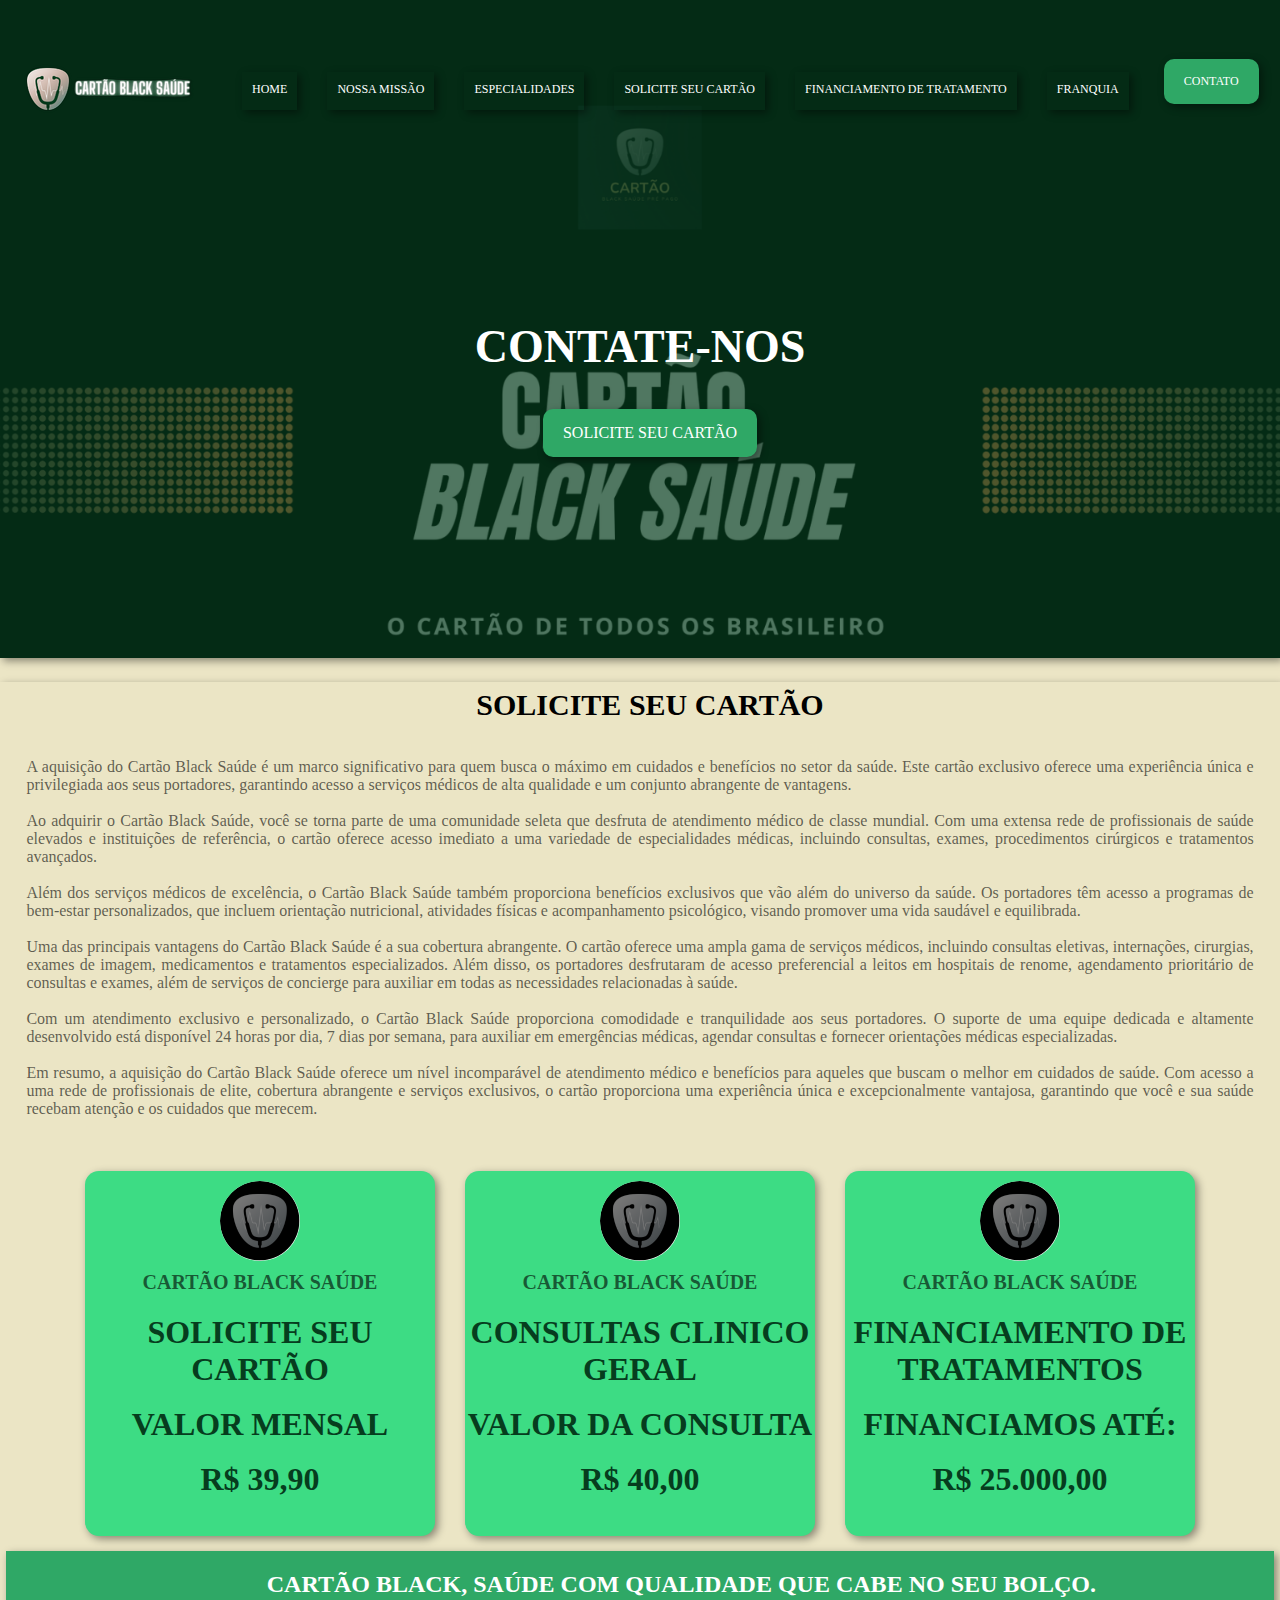
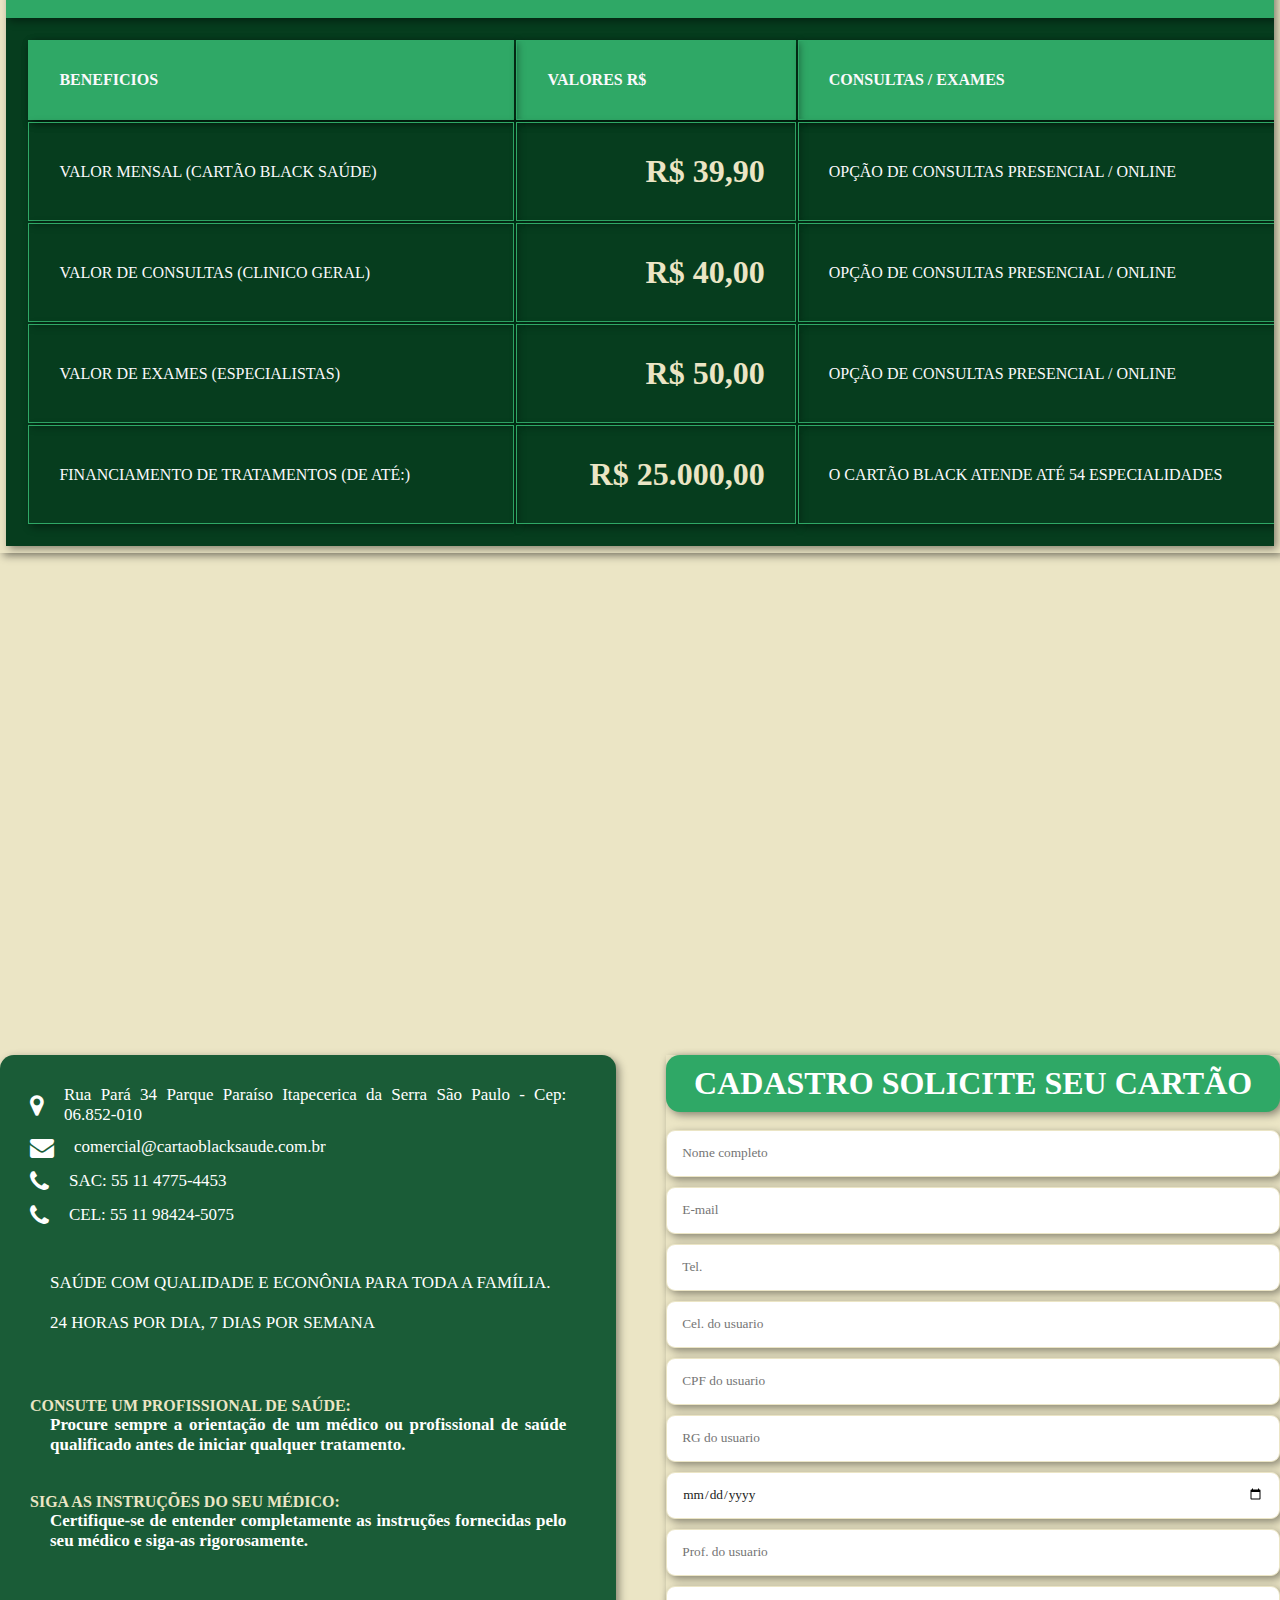
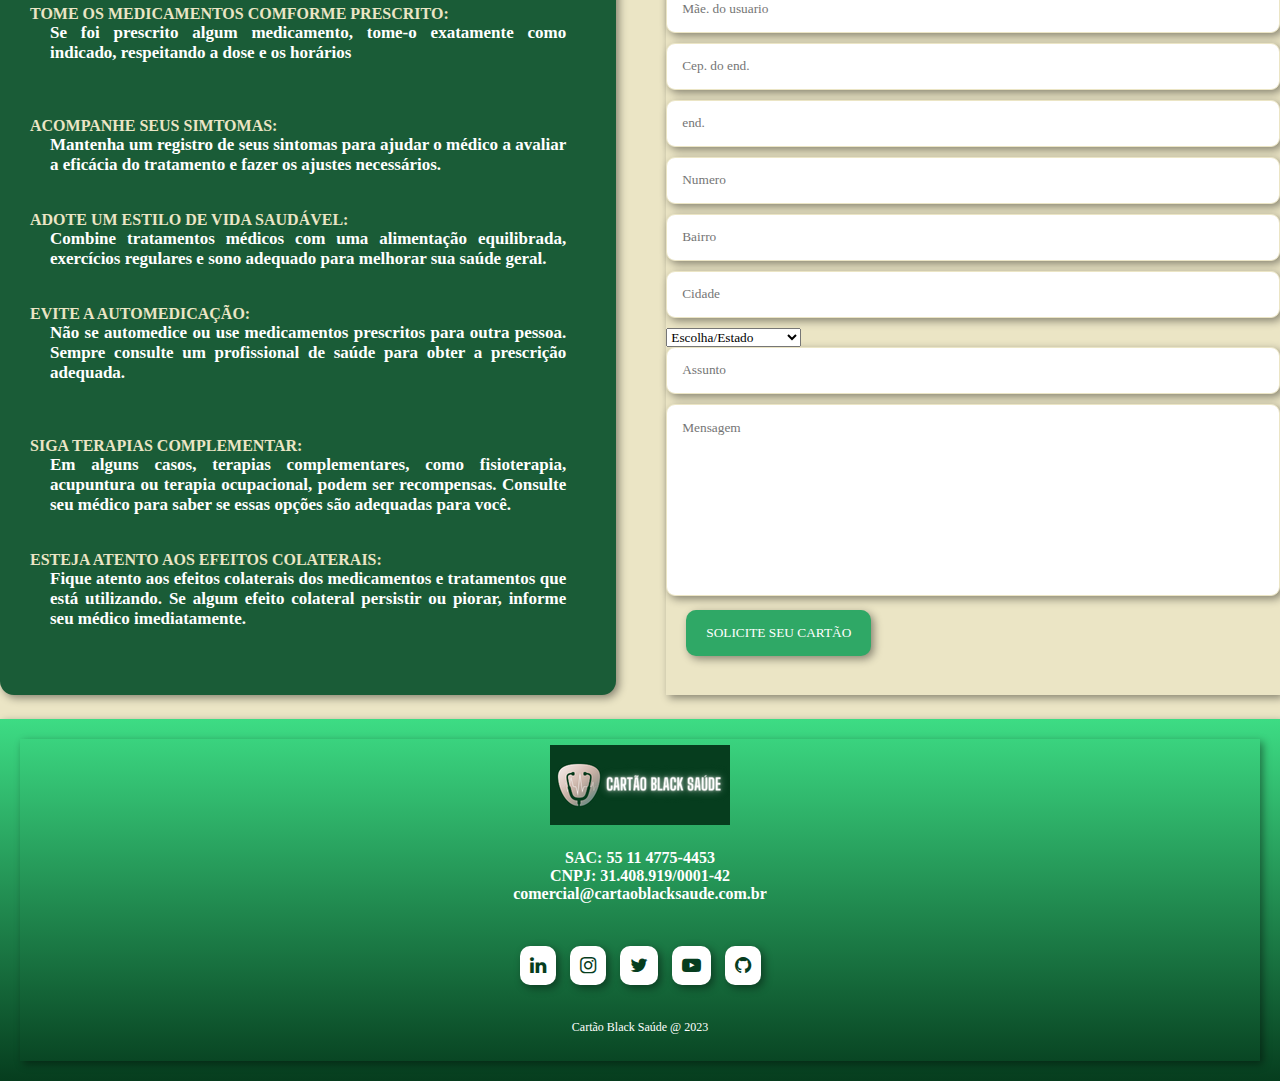
==== commit bb732114: "atualizar site" ====
--- a/contato.html
+++ b/contato.html
@@ -14,7 +14,7 @@
             <nav>
                 <div class="logo">
                     <a href="index.html">
-                        <img src="img/images/logotipo cartão black 4.png" alt="">
+                        <img src="img/images/tinywow_change_bg_photo_27988005.png" alt="">
                     </a>
                 </div>
                 <ul class="ul">
--- a/css/style.css
+++ b/css/style.css
@@ -76,7 +76,7 @@
     align-items: center;
     justify-content: space-between;
     padding-top: 30px;
-    box-shadow: 3px 3px 8px rgba(0, 0, 0, 0.425);
+    
 }
 
 nav ul {
@@ -166,7 +166,6 @@
 
 .consultas-e-exames .consultas-e-exames-img {
     width: 40%;
-    box-shadow: 3px 3px 8px rgba(0, 0, 0, 0.425);
 }
 
 .consultas-e-exames .consultas-e-exames img{
@@ -259,7 +258,6 @@
     align-items: center;
     justify-content: space-around;
     flex-wrap: wrap;
-    box-shadow: 3px 3px 8px rgba(0, 0, 0, 0.425);
 }
 
 .footer {
@@ -302,7 +300,6 @@
 }
 
 .nossa-missao .nossa-missao-text {
-    width: 60%;
     padding: 20px;
 }
 
@@ -313,8 +310,9 @@
 }
 
 .nossa-missao .nossa-missao-img {
-    width: 40%;  
-    box-shadow: 3px 3px 8px rgba(0, 0, 0, 0.425);
+    width: 100%;
+    padding: 20px;
+       
 }
 
 .nossa-missao .nossa-missao img {
@@ -535,7 +533,6 @@
 
 .logo {
     padding: 3px;
-    box-shadow: 3px 3px 8px rgba(0, 0, 0, 0.425);
 }
 
 
@@ -588,10 +585,9 @@
 }
 
 div.video {
-    
     margin: 0px -30px 30px -30px;
     padding: 20px;
-    padding-bottom: 50%;
+    padding-bottom: 40%;
     position: relative;
     box-shadow: 3px 3px 8px rgba(0, 0, 0, 0.425);
 }
@@ -602,11 +598,102 @@
     left: 5%;
     width: 90%;
     height: 90%;
+    margin-bottom: 20px;
 }
 .containerif {
     background-color: #1a5c37;
     margin-top: 30px;
     box-shadow: 3px 3px 8px rgba(0, 0, 0, 0.425);
+}
+
+
+
+.container7 {
+    position: relative;
+    display: flex;
+    justify-content: center;
+    align-items: center;
+    max-width: 1400px;
+    background-color: #063d1e;
+    flex-wrap: wrap;
+    z-index: 1;
+}
+
+.container7 .card3 {
+    position: relative;
+    width: 330px;
+    height: 450px;
+    margin: 30px;
+    box-shadow: 20px 20px 20px rgba(0, 0, 0, 0.5);
+    border-radius: 15px;
+    background: black;
+    overflow: hidden;
+    display: flex;
+    justify-content: center;
+    align-items: center;
+    border-top: 1px solid #3ddc84;
+    border-left: 1px solid #3ddc84;
+}
+
+.container7 .card3 .content {
+    padding: 20px;
+    text-align: center;
+    transform: translateY(100px);
+    opacity: 0;
+    transition: 0.5s;
+}
+
+.container7 .card3:hover .content {
+    transform: translateY(0px);
+    opacity: 1;
+    padding: 20px;
+    padding-bottom: 20px;
+
+}
+
+.container7 .card3 .content h2 {
+    position: absolute;
+    top: -80px;
+    right: 30px;
+    font-size: 5em;
+    color: #2fa866;
+    pointer-events:none;
+}
+
+.container7 .card3 .content h3 {
+    font-size: 1em;
+    color: #ebe5c5;
+    z-index: 1;
+    padding: 10px;
+}
+
+.container7 .card3 .content p {
+    text-align: justify;
+    font-size: 1em;
+    color: #ebe5c5
+
+}
+
+.container7 .card3 .content a {
+    position: relative;
+    display: inline-block;
+    padding: 8px 30px;
+    margin-top: 15px;
+    background: #2fa866;
+    color: #ebe5c5;
+    text-decoration: none;
+    border-radius: 15px;
+    font-weight: 500;
+    box-shadow: 0 5px 15px #063d1e;
+}
+
+.beneficios {
+    background-color: #2fa866;
+    color: #ebe5c5;
+    text-align: center;
+    padding: 20px;
+    border-radius: 14px 0;
+    box-shadow: 10px 10px 10px rgba(0, 0, 0, 0.5);
 }
 
 
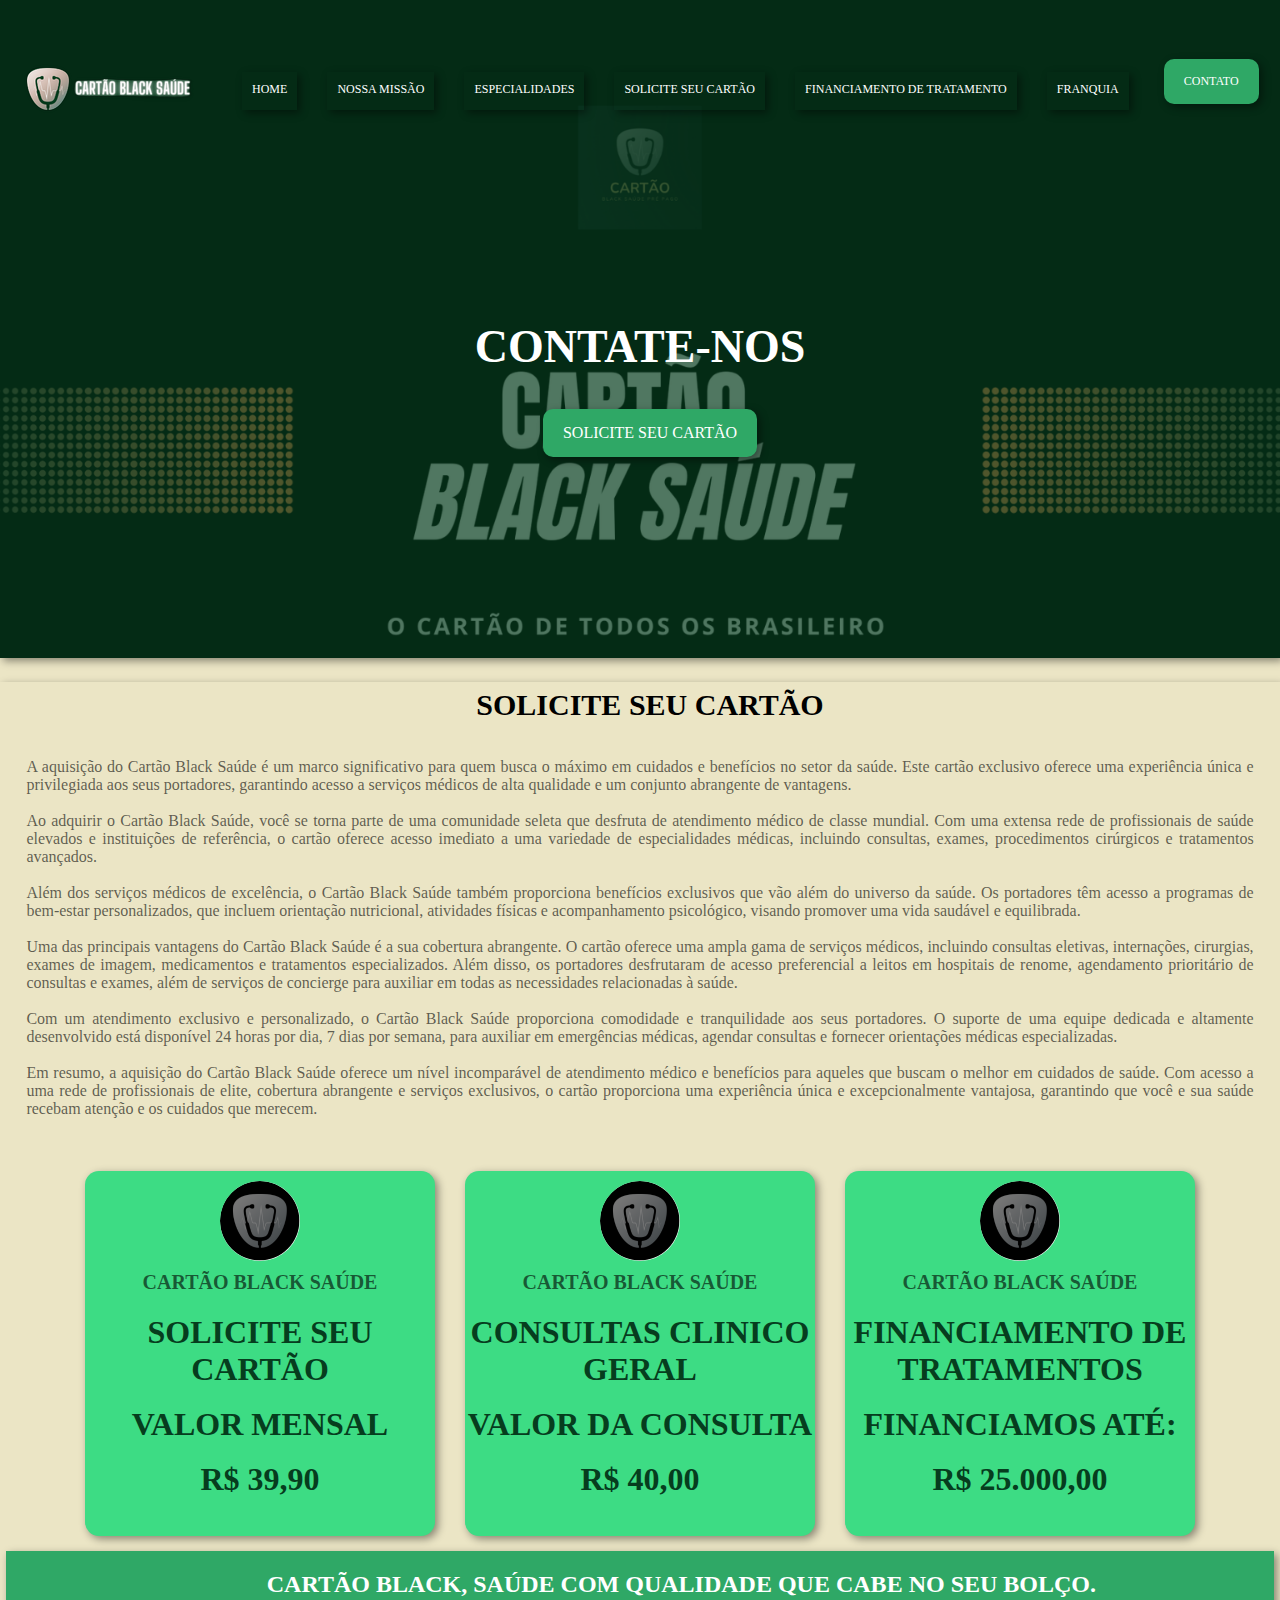
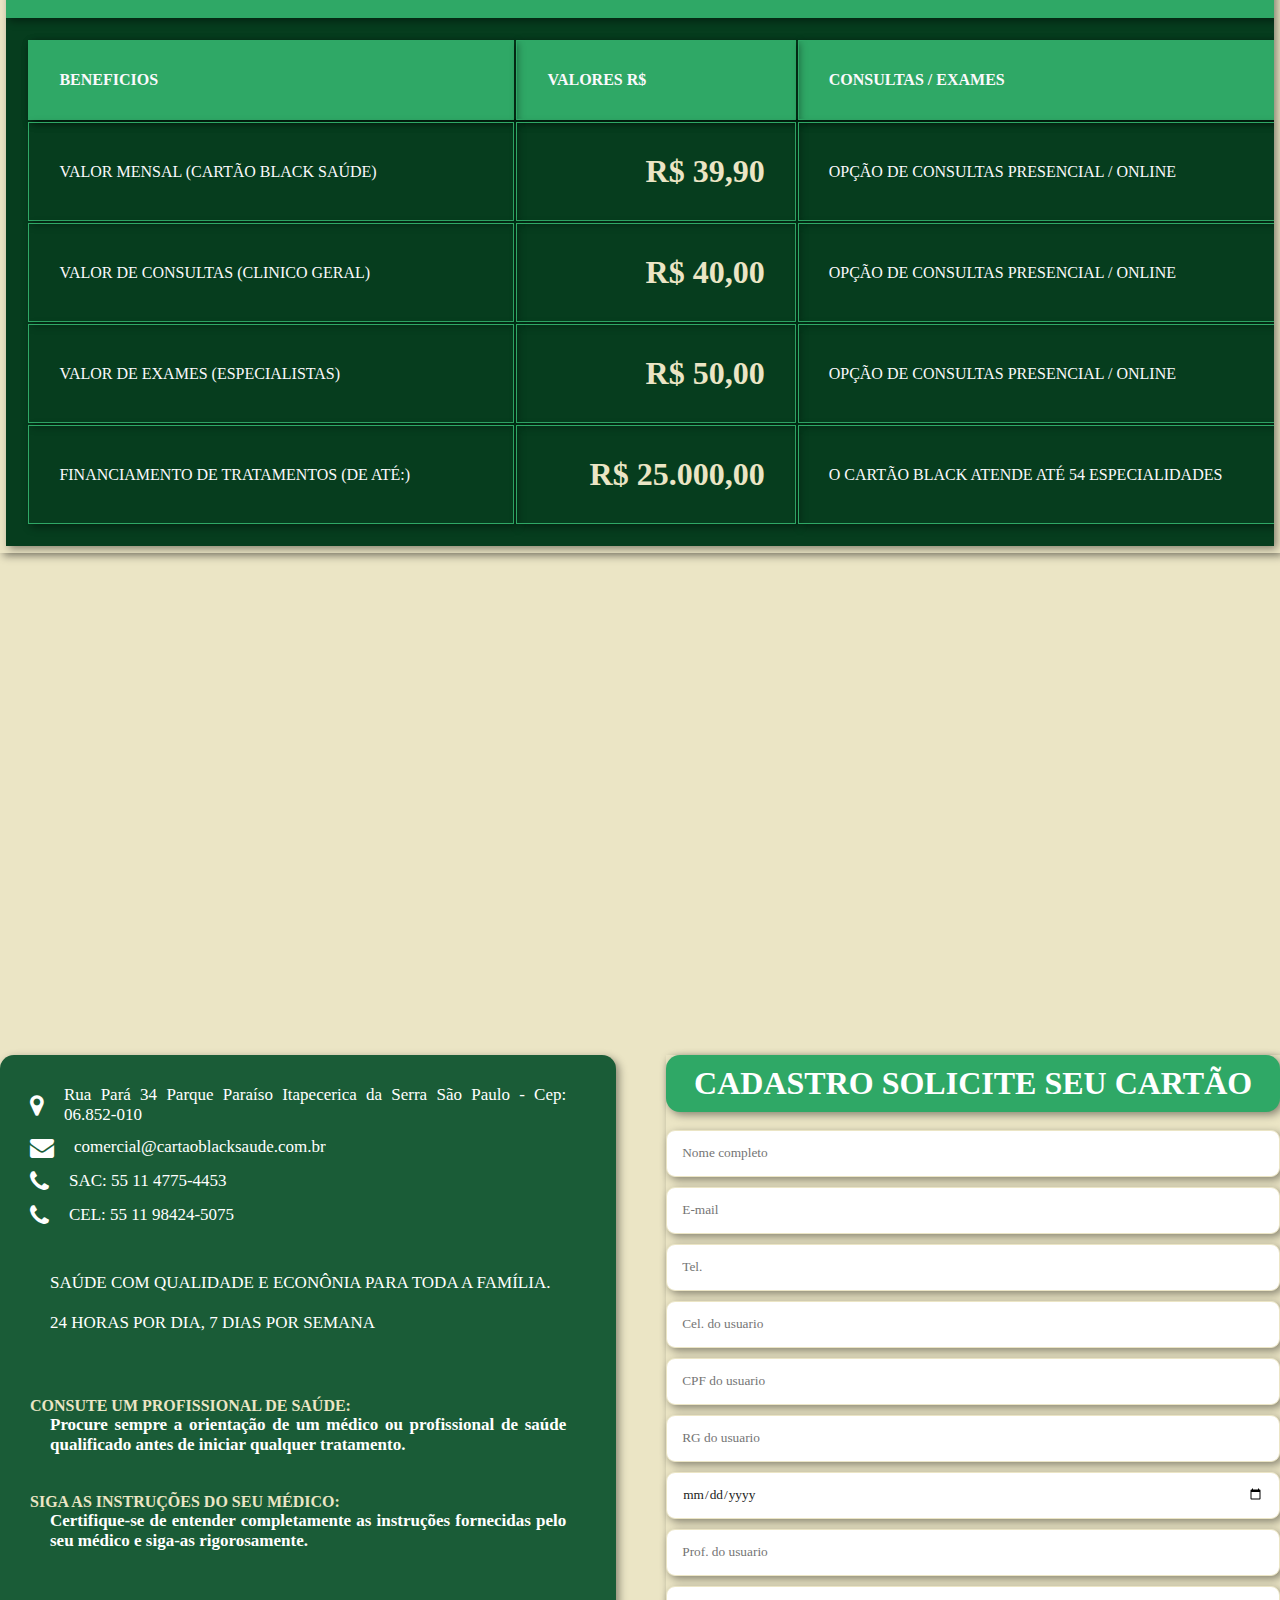
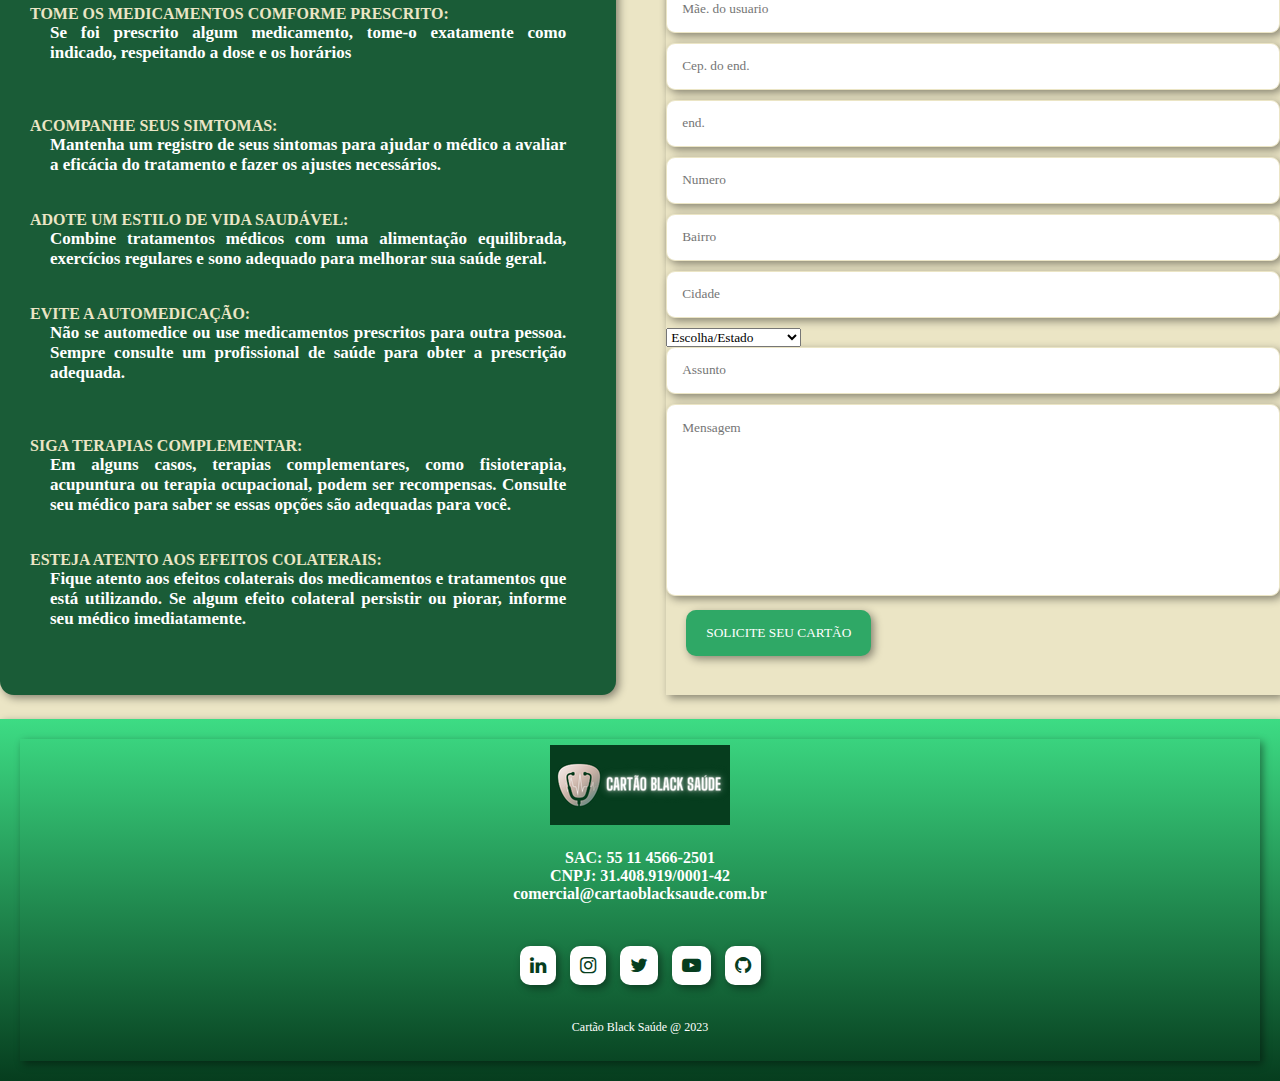
==== commit 15ba7263: "atualização do site" ====
--- a/contato.html
+++ b/contato.html
@@ -304,7 +304,7 @@
         <div class="container">
                 <img src="img/images/logotipo cartão black 4.png" alt="logo">
             <h4><strng>
-                    SAC: 55 11 4775-4453 <br>
+                    SAC: 55 11 4566-2501 <br>
                     CNPJ: 31.408.919/0001-42 <br> comercial@cartaoblacksaude.com.br <br>
             </strng></h4> <br>
             <div class="links">
--- a/css/style.css
+++ b/css/style.css
@@ -587,22 +587,28 @@
 div.video {
     margin: 0px -30px 30px -30px;
     padding: 20px;
-    padding-bottom: 40%;
+    padding-bottom: 39%;
     position: relative;
-    box-shadow: 3px 3px 8px rgba(0, 0, 0, 0.425);
+    text-align: center;
 }
 
 div.video > iframe {
+    text-align: center;
     position: absolute;
     top: 5%;
     left: 5%;
     width: 90%;
     height: 90%;
     margin-bottom: 20px;
+    box-shadow: 3px 3px 8px rgba(0, 0, 0, 0.425);
 }
 .containerif {
+    height: 525px;
+    width: 1300px;
+    text-align: center;
     background-color: #1a5c37;
-    margin-top: 30px;
+    margin-top: 20px;
+    margin-left: 25px;
     box-shadow: 3px 3px 8px rgba(0, 0, 0, 0.425);
 }
 
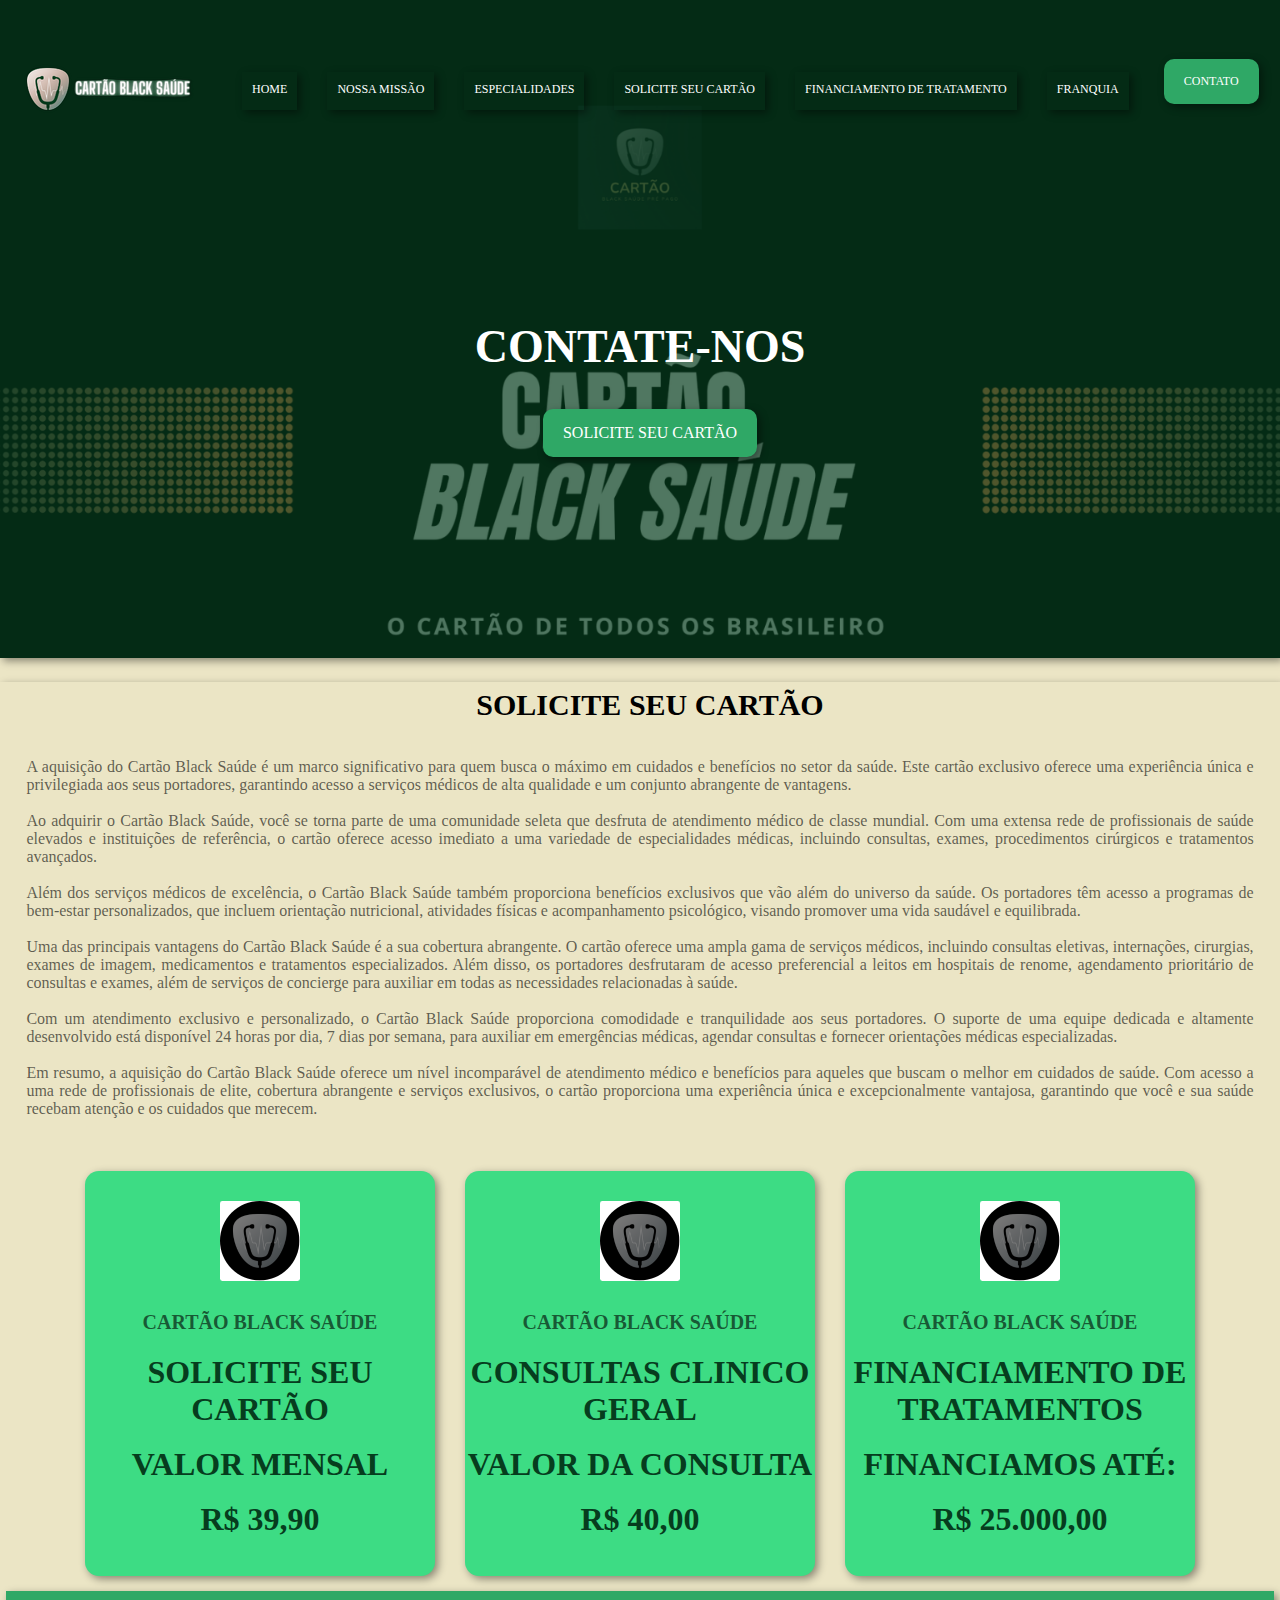
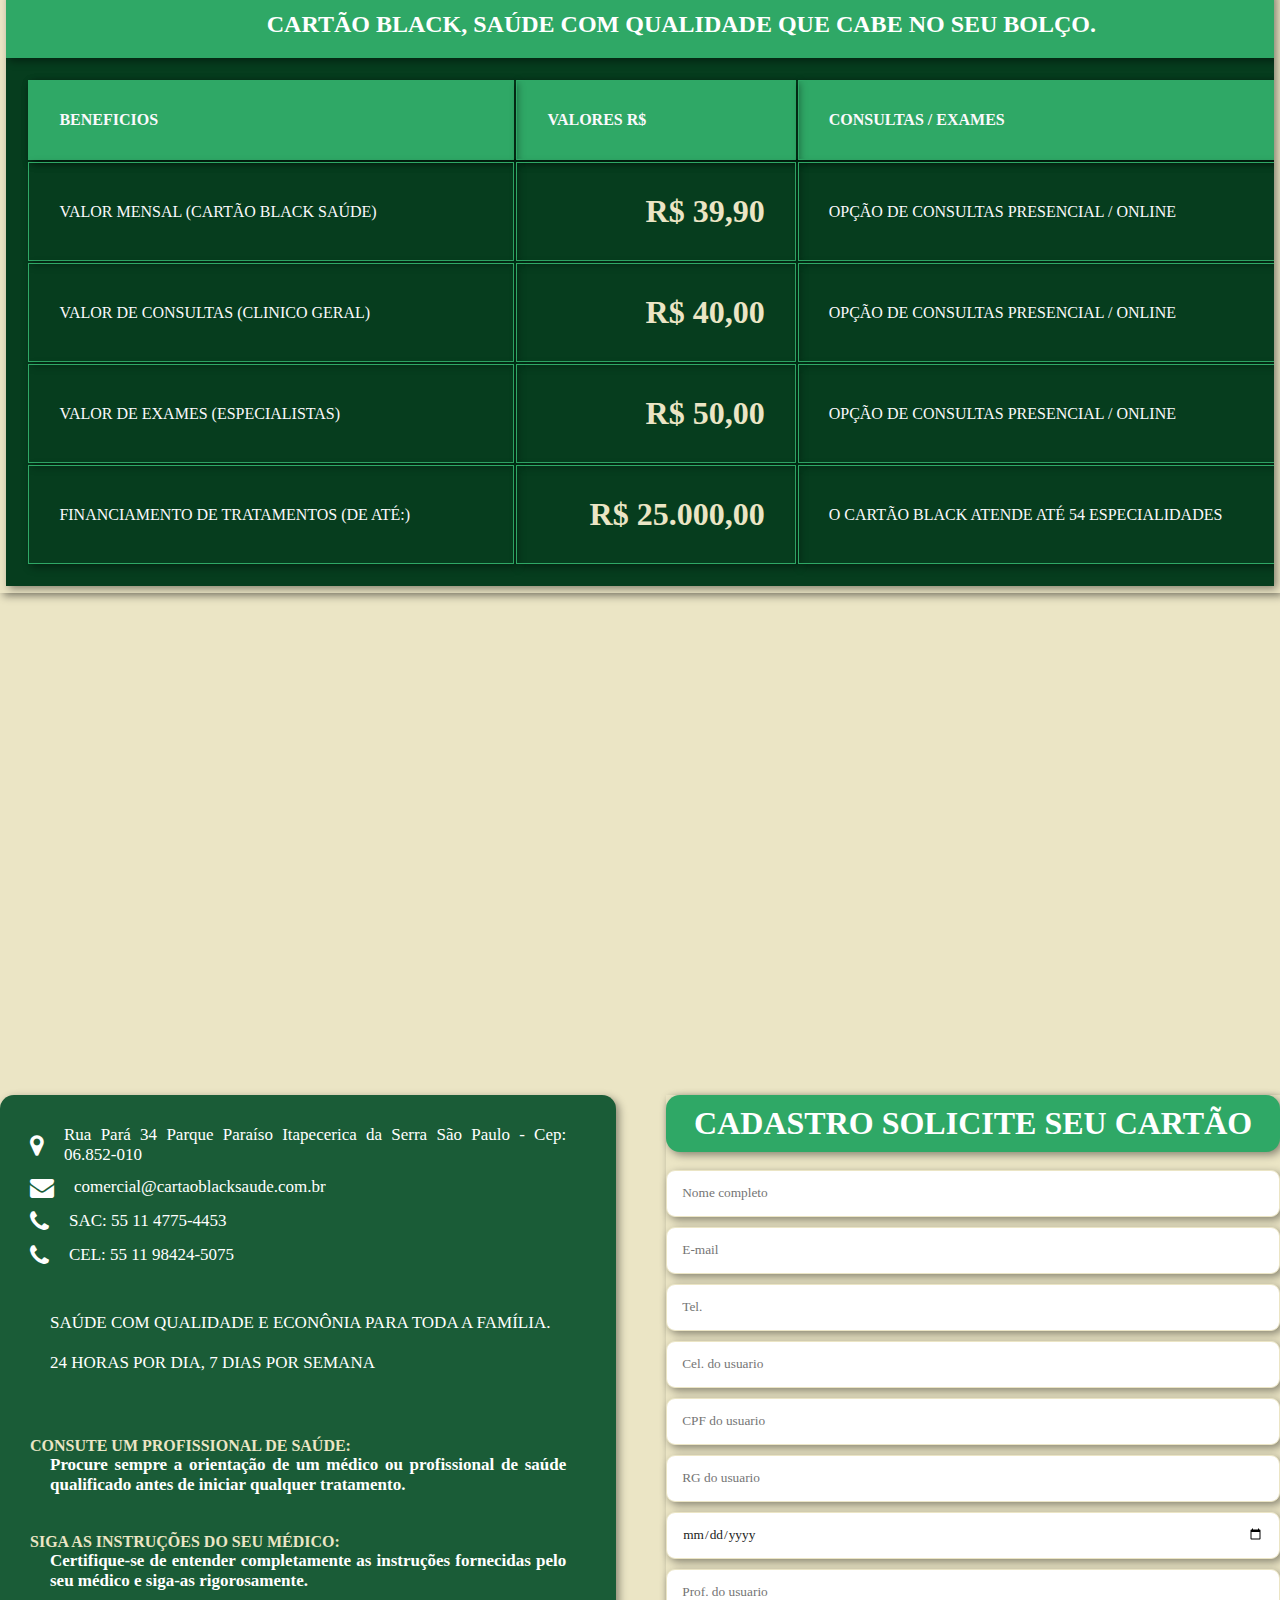
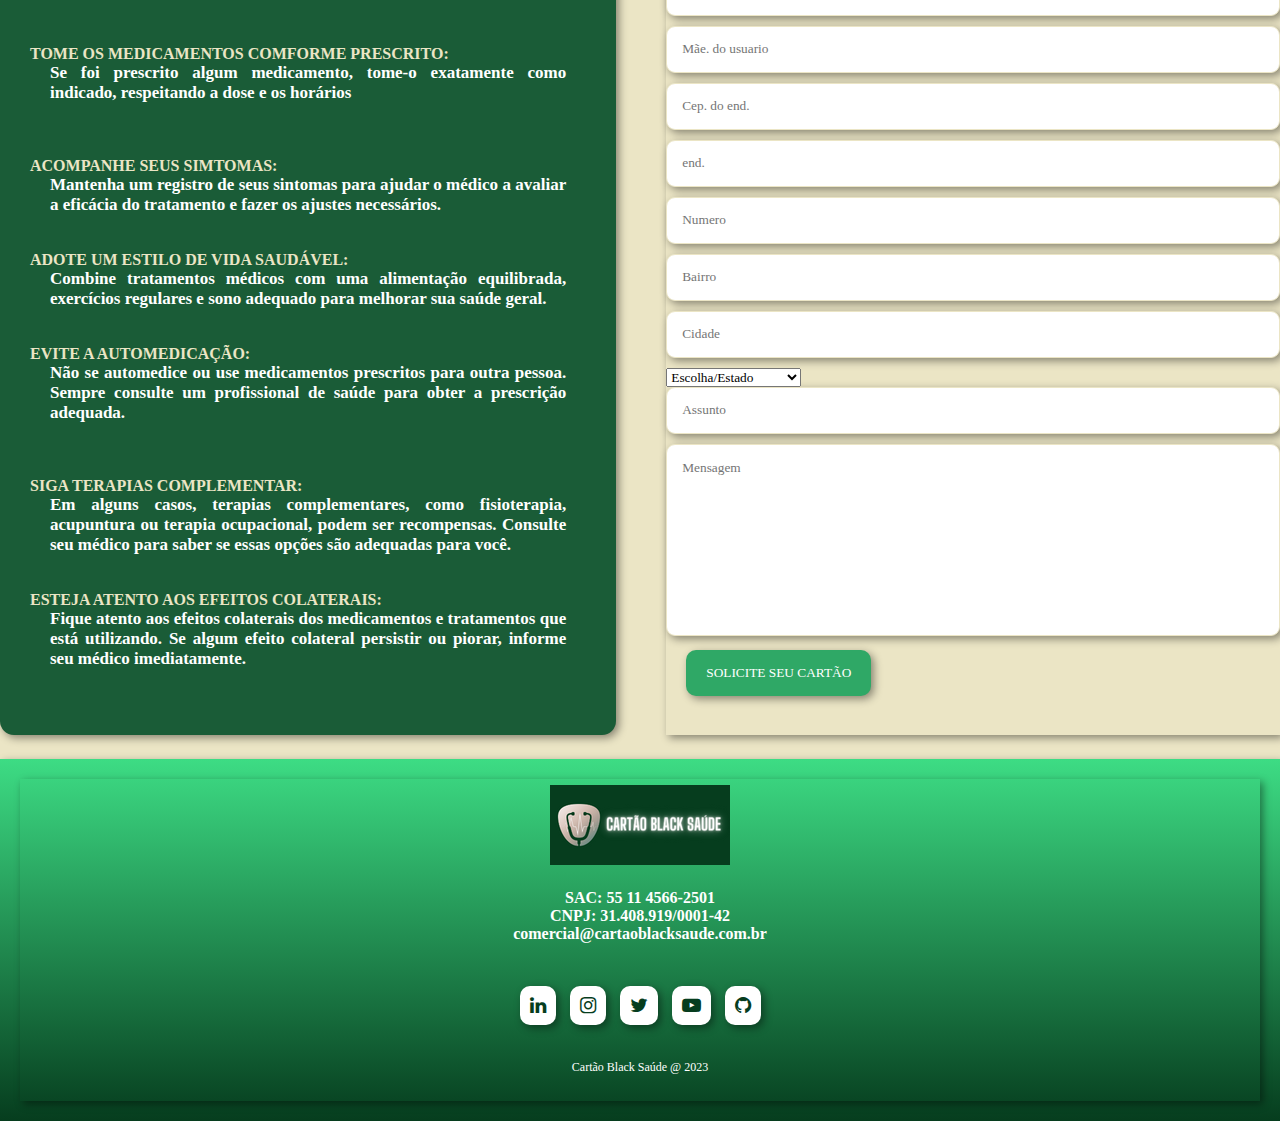
==== commit 902a86b6: "atualização do site" ====
--- a/contato.html
+++ b/contato.html
@@ -4,6 +4,7 @@
     <meta charset="UTF-8">
     <meta http-equiv="X-UA-Compatible" content="IE=edge">
     <meta name="viewport" content="width=device-width, initial-scale=1.0">
+    <link rel="shortcut icon" href="img/images/foto cartao black .png" type="image/x-icon">
     <link rel="stylesheet" href="css/style.css">
     <link rel="stylesheet" href="https://cdnjs.cloudflare.com/ajax/libs/font-awesome/4.7.0/css/font-awesome.css" integrity="sha512-5A8nwdMOWrSz20fDsjczgUidUBR8liPYU+WymTZP1lmY9G6Oc7HlZv156XqnsgNUzTyMefFTcsFH/tnJE/+xBg==" crossorigin="anonymous" referrerpolicy="no-referrer" />
     <title>CONTATO CARTÃO BLACK SAÚDE</title>
--- a/css/style.css
+++ b/css/style.css
@@ -203,10 +203,10 @@
 }
 
 .depoimentos .cards-itens img {
-    border-radius: 100%;
+    border-radius: 3%;
     width: 80px;
     display: block;
-    margin: 10px auto;
+    margin: 30px auto;
 }
 
 .depoimentos .cards-itens .nome-user {
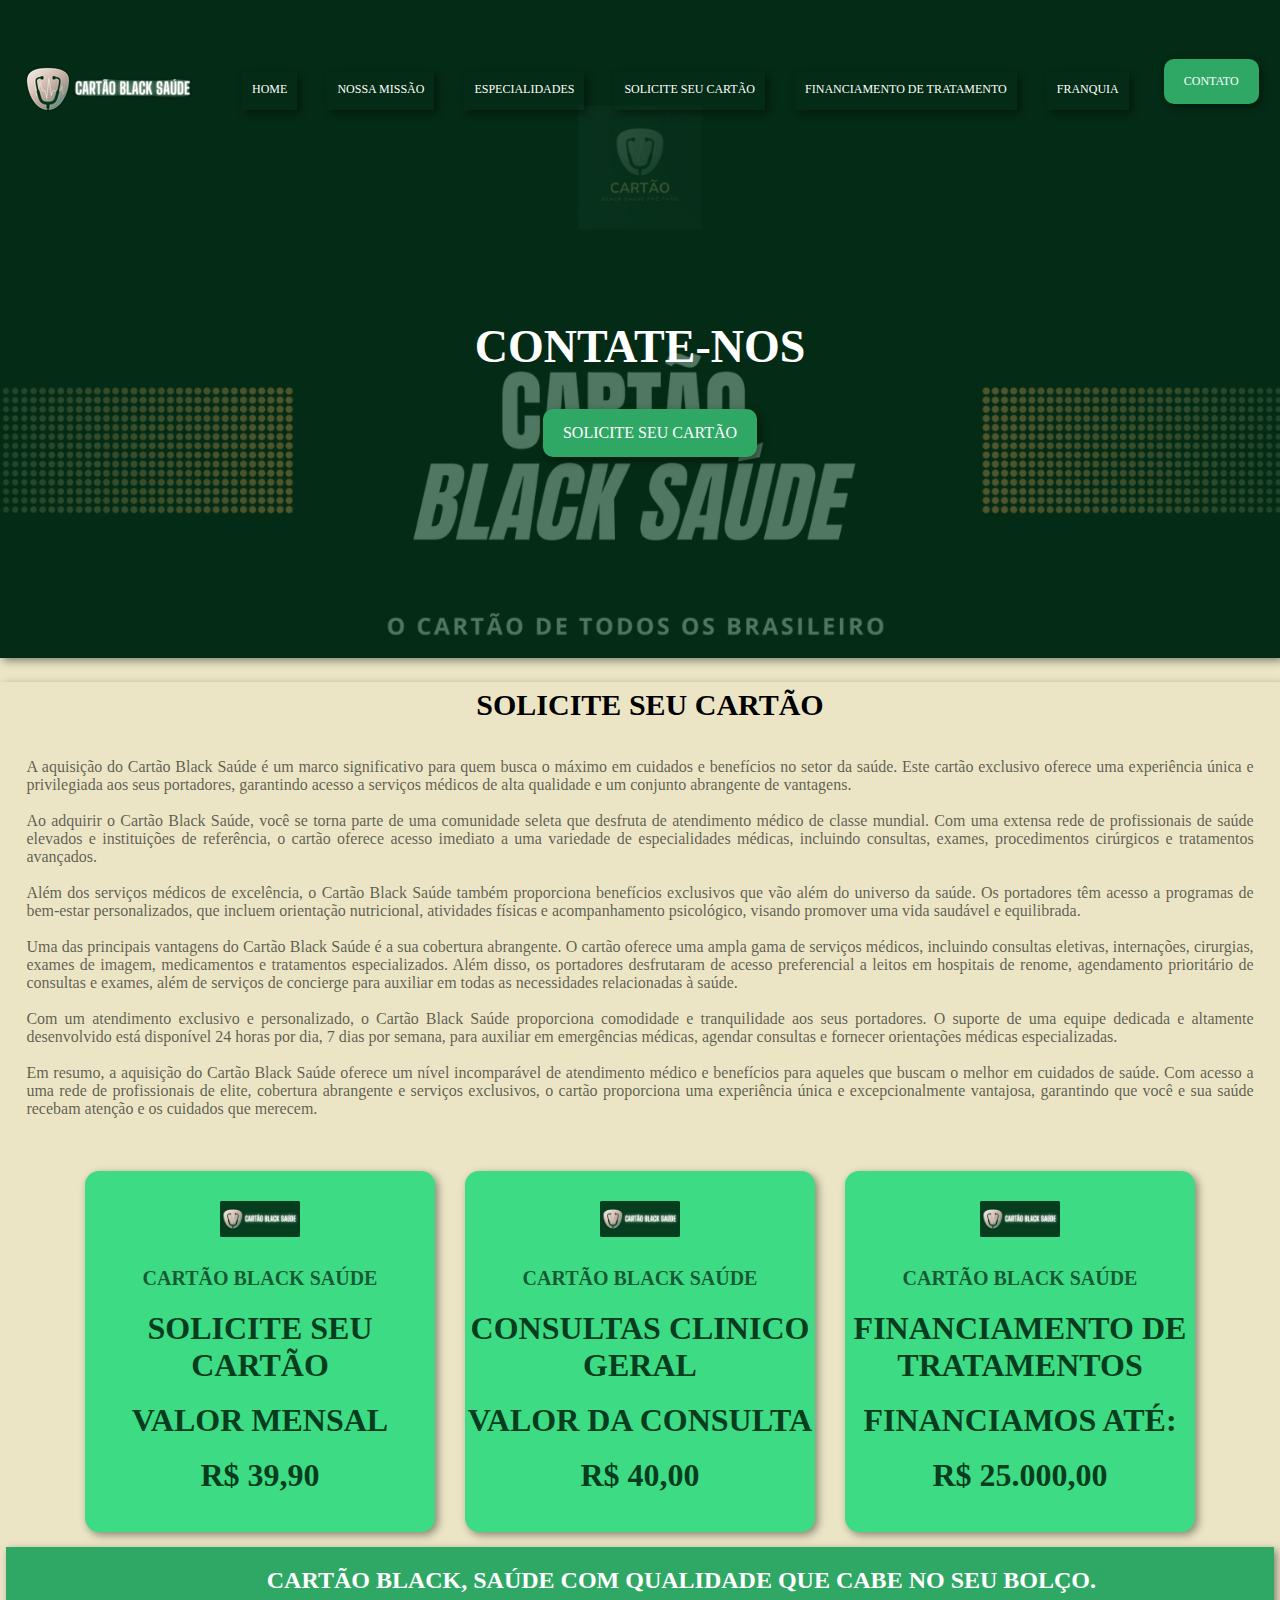
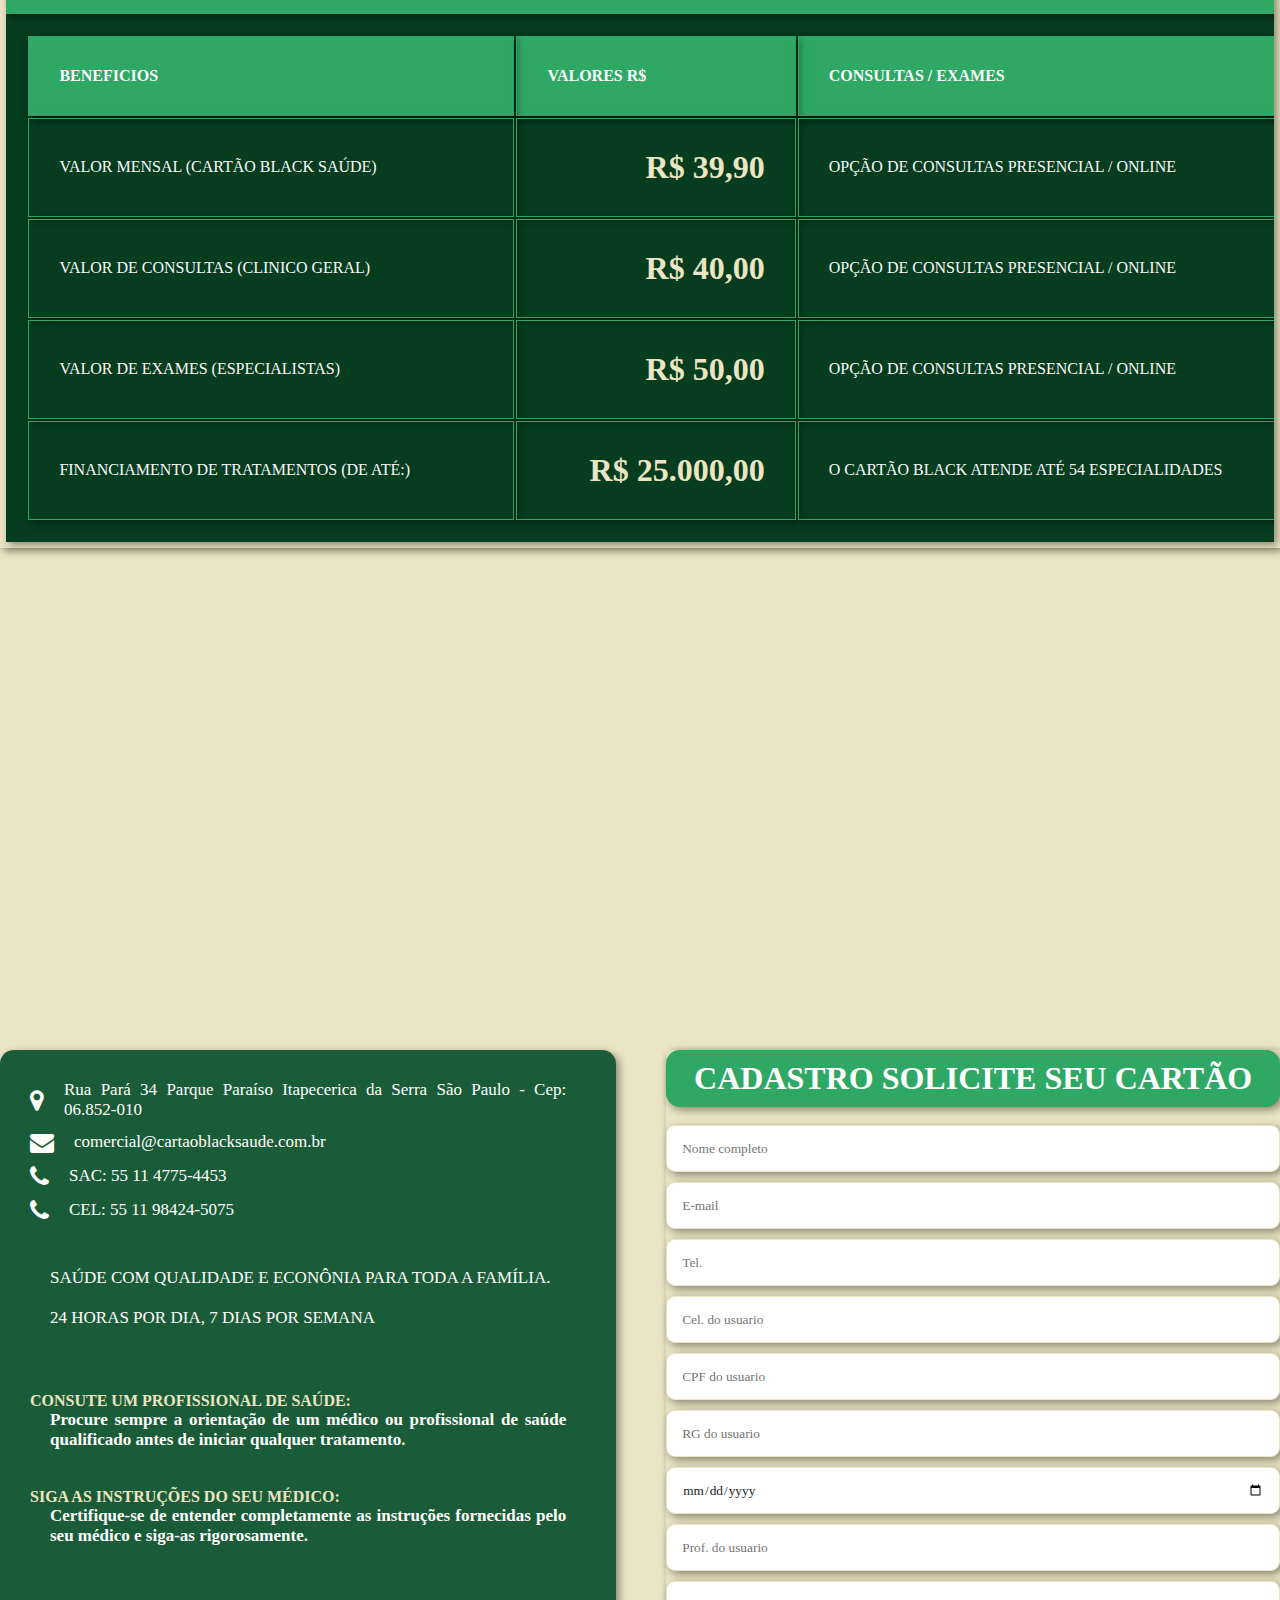
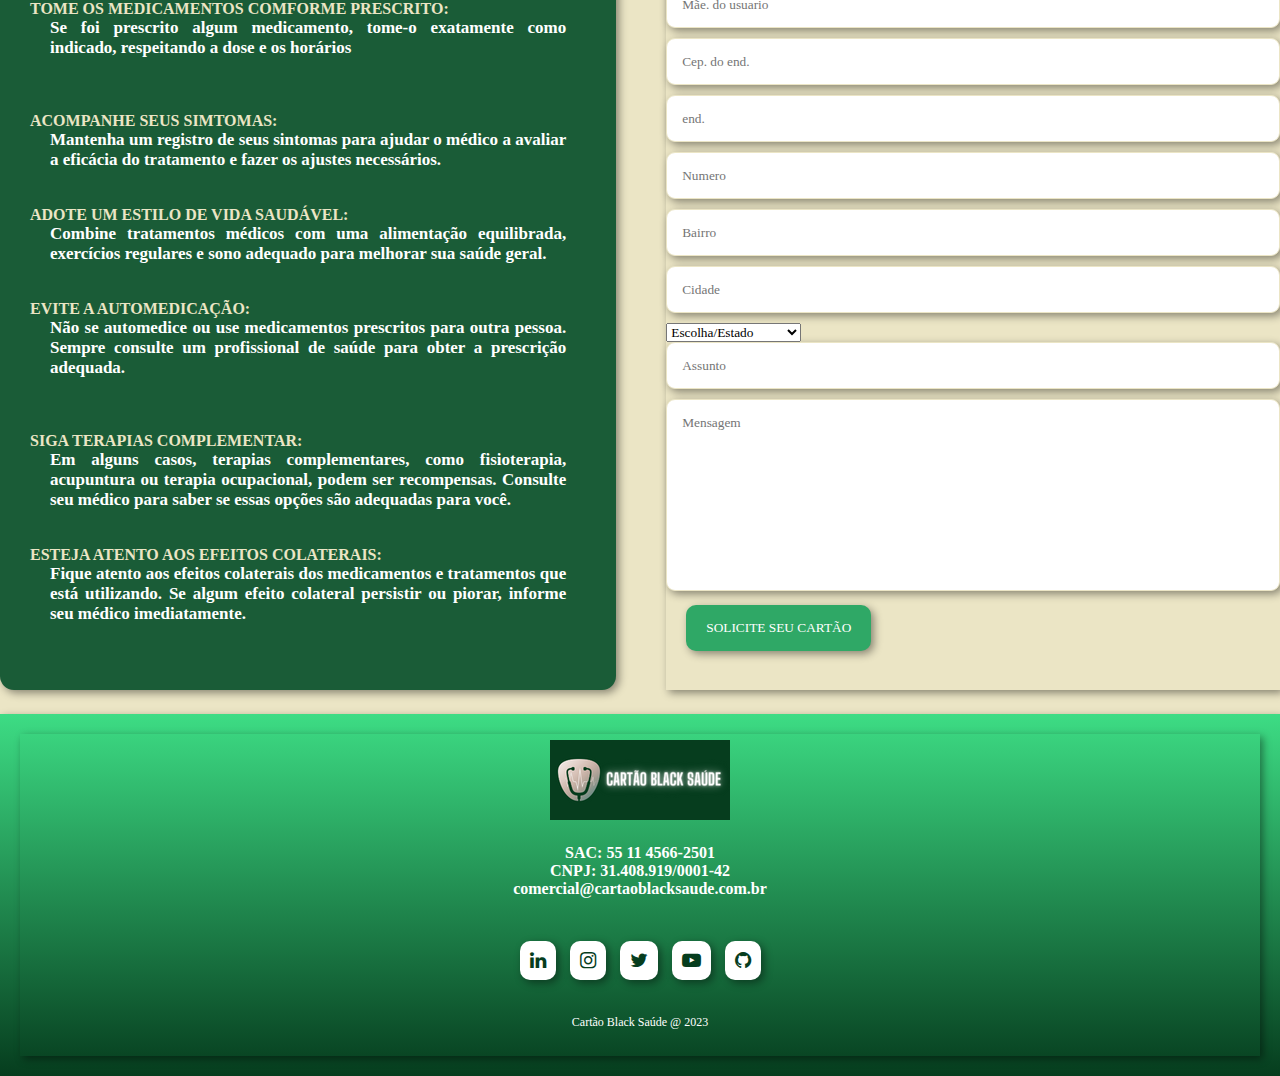
==== commit 00fc5c53: "atualização do site" ====
--- a/contato.html
+++ b/contato.html
@@ -4,7 +4,7 @@
     <meta charset="UTF-8">
     <meta http-equiv="X-UA-Compatible" content="IE=edge">
     <meta name="viewport" content="width=device-width, initial-scale=1.0">
-    <link rel="shortcut icon" href="img/images/foto cartao black .png" type="image/x-icon">
+    <link rel="shortcut icon" href="img/images/logotipo cartao black7.png" type="image/x-icon">
     <link rel="stylesheet" href="css/style.css">
     <link rel="stylesheet" href="https://cdnjs.cloudflare.com/ajax/libs/font-awesome/4.7.0/css/font-awesome.css" integrity="sha512-5A8nwdMOWrSz20fDsjczgUidUBR8liPYU+WymTZP1lmY9G6Oc7HlZv156XqnsgNUzTyMefFTcsFH/tnJE/+xBg==" crossorigin="anonymous" referrerpolicy="no-referrer" />
     <title>CONTATO CARTÃO BLACK SAÚDE</title>
@@ -61,7 +61,7 @@
             </p>
             <div class="cards">
                 <div class="cards-itens">
-                    <img src="img/images/foto cartao black .png" alt="cartão black">
+                    <img src="img/images/logotipo cartão black 4.png" alt="cartão black">
                     <p class="nome-user">CARTÃO BLACK SAÚDE</p>
                     <p class="depoimento-user">
                         <a href="contato.html" target="_blank">
@@ -73,7 +73,7 @@
                 </div>
                 <div class="cards">
                     <div class="cards-itens">
-                        <img src="img/images/foto cartao black .png" alt="cartão black">
+                        <img src="img/images/logotipo cartão black 4.png" alt="cartão black">
                         <p class="nome-user">CARTÃO BLACK SAÚDE</p>
                         <p class="depoimento-user">
                             <a href="contato.html" target="_blank">
@@ -85,7 +85,7 @@
                     </div>
                     <div class="cards">
                         <div class="cards-itens">
-                            <img src="img/images/foto cartao black .png" alt="cartão black">
+                            <img src="img/images/logotipo cartão black 4.png" alt="cartão black">
                             <p class="nome-user">CARTÃO BLACK SAÚDE</p>
                             <p class="depoimento-user">
                                 <a href="contato.html" target="_blank">
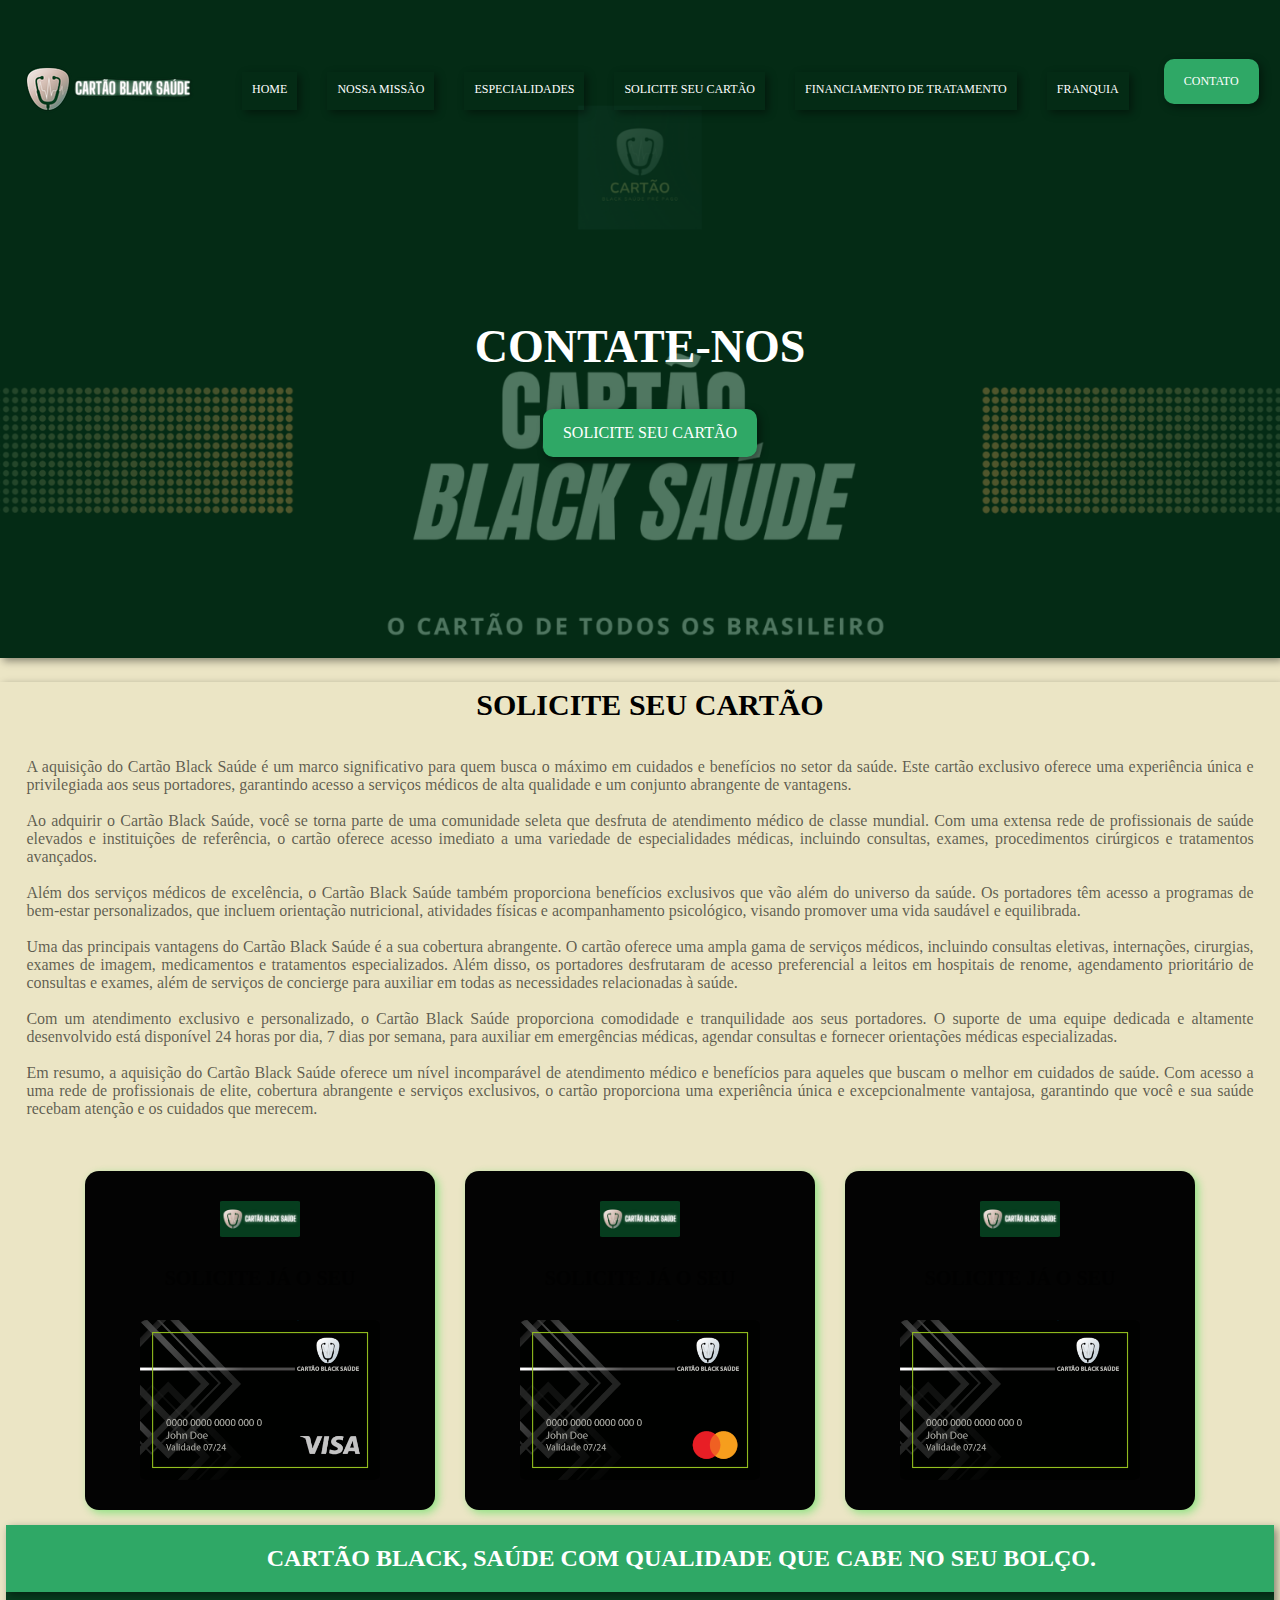
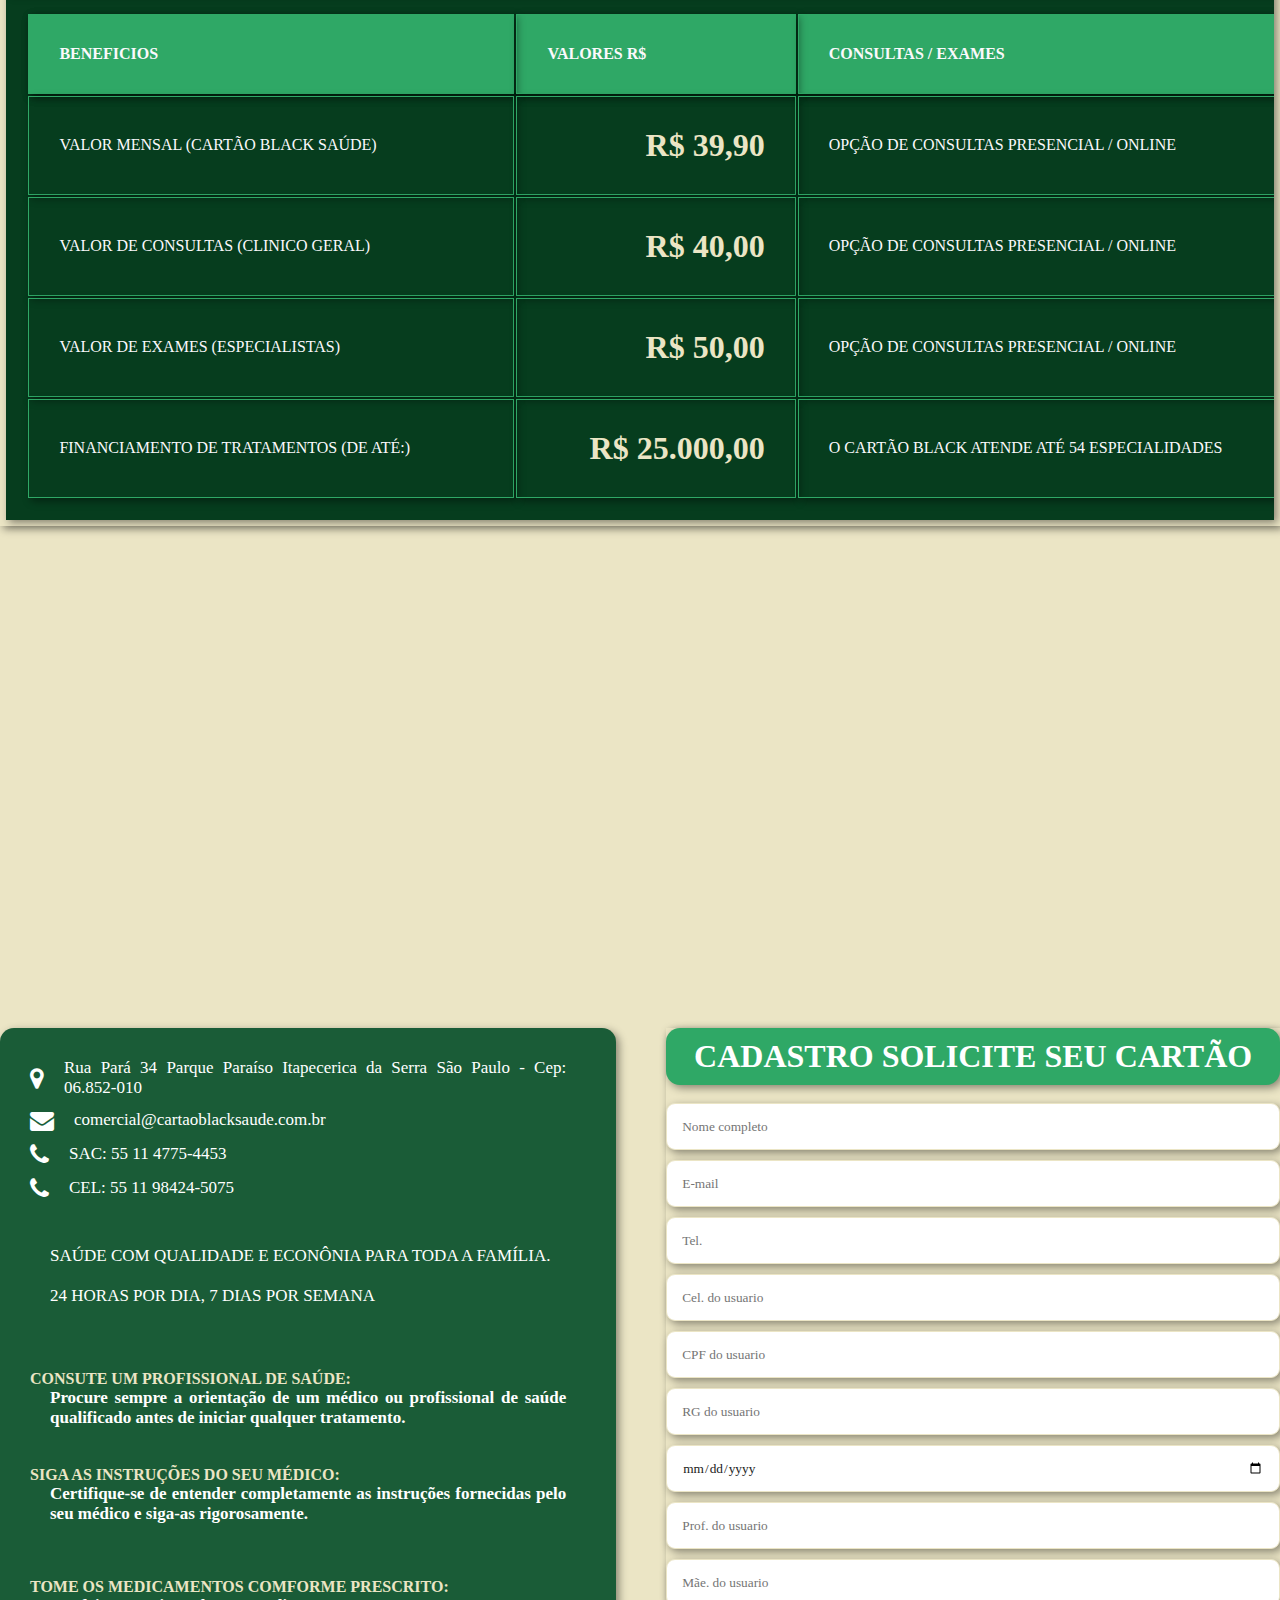
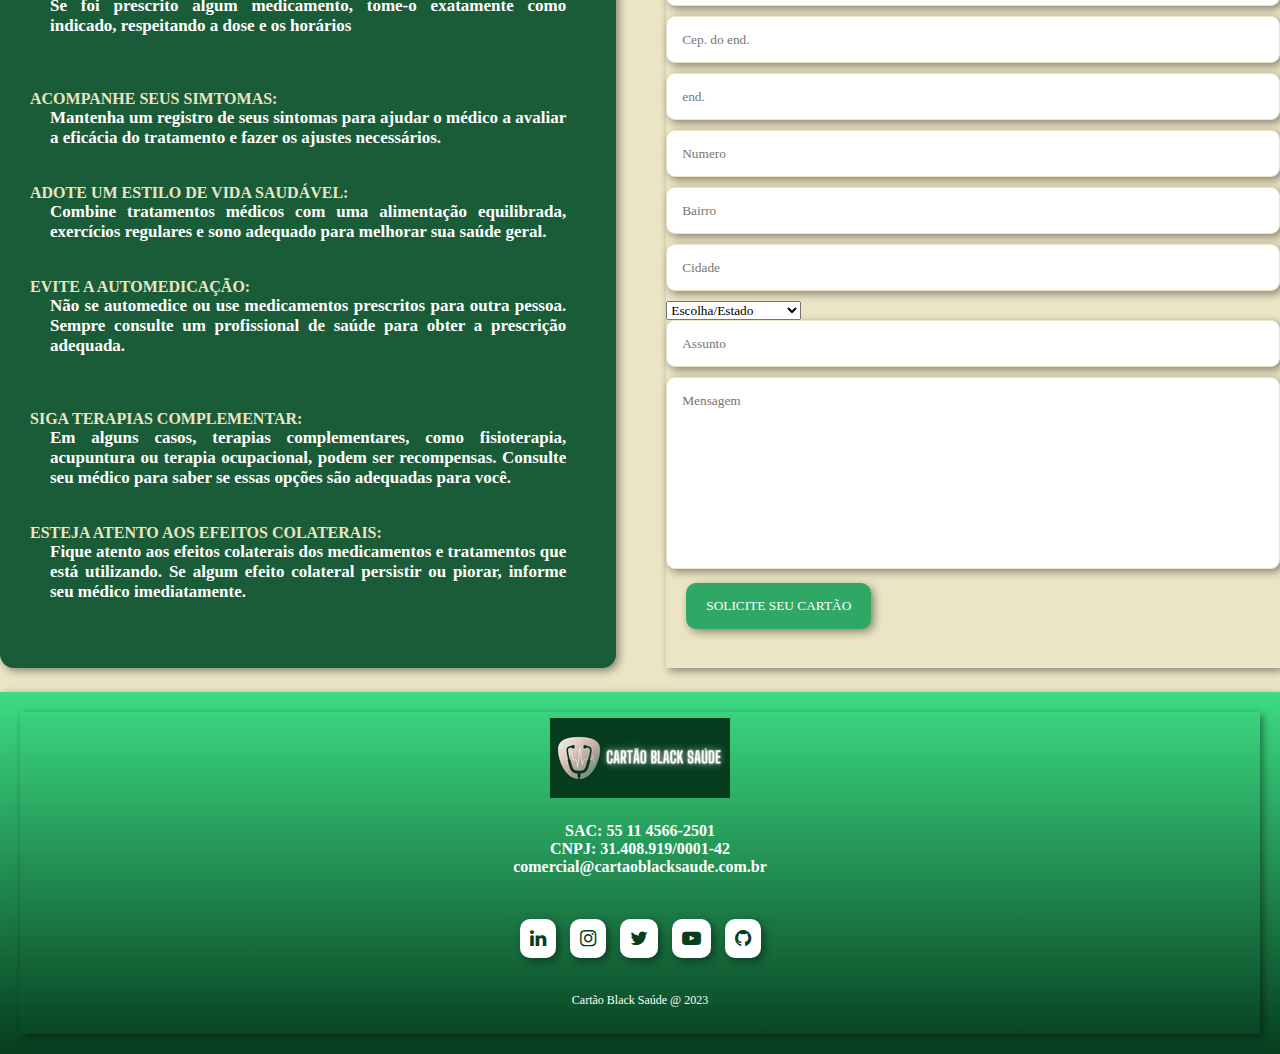
==== commit e7d85100: "atualização do site" ====
--- a/contato.html
+++ b/contato.html
@@ -62,36 +62,31 @@
             <div class="cards">
                 <div class="cards-itens">
                     <img src="img/images/logotipo cartão black 4.png" alt="cartão black">
-                    <p class="nome-user">CARTÃO BLACK SAÚDE</p>
+                    <p class="nome-user">SOLICITE JÁ O SEU</p>
                     <p class="depoimento-user">
                         <a href="contato.html" target="_blank">
-                            <h1>SOLICITE SEU CARTÃO</h1> <br>
-                            <h1>VALOR MENSAL</h1> <br>
-                            <h1>R$ 39,90</h1> <br>
+                            <img src="img/images/visa-cartão.png " alt="" style="width: 240px; height: auto;">
+                            
                         </a>
                     </p>
                 </div>
                 <div class="cards">
                     <div class="cards-itens">
                         <img src="img/images/logotipo cartão black 4.png" alt="cartão black">
-                        <p class="nome-user">CARTÃO BLACK SAÚDE</p>
+                        <p class="nome-user">SOLICITE JÁ O SEU</p>
                         <p class="depoimento-user">
                             <a href="contato.html" target="_blank">
-                                <h1>CONSULTAS CLINICO GERAL</h1> <br>
-                                <h1>VALOR DA CONSULTA</h1> <br>
-                                <h1>R$ 40,00</h1> <br>
+                                <img src="img/images/master-cartao.png" alt="" style="width: 240px; height: auto;">
                             </a>
                         </p>
                     </div>
                     <div class="cards">
                         <div class="cards-itens">
                             <img src="img/images/logotipo cartão black 4.png" alt="cartão black">
-                            <p class="nome-user">CARTÃO BLACK SAÚDE</p>
+                            <p class="nome-user">SOLICITE JÁ O SEU</p>
                             <p class="depoimento-user">
                                 <a href="contato.html" target="_blank">
-                                    <h1>FINANCIAMENTO DE TRATAMENTOS</h1> <br>
-                                    <h1>FINANCIAMOS ATÉ:</h1> <br>
-                                    <h1>R$ 25.000,00</h1> <br>
+                                <img src="img/images/cartao-frente.png" alt="" style="width: 240px; height: auto;">
                                 </a>
                             </p>
                      </div>
--- a/css/style.css
+++ b/css/style.css
@@ -189,17 +189,17 @@
 }
 
 .depoimentos .cards-itens {
-    background-color: #3ddc84;
+    background-color: #030303;
     margin: 15px;
     border-radius: 14px;
     text-align: center;
     width: 350px;
     transition: 0.3s;
-    box-shadow: 3px 3px 8px rgba(0, 0, 0, 0.425);
+    box-shadow: 3px 3px 8px rgba(17, 222, 37, 0.425);
 }
 
 .depoimentos .cards-itens a {
-    color: #063d1e;
+    color: #83e1ad;
 }
 
 .depoimentos .cards-itens img {
@@ -234,14 +234,14 @@
 } 
 
 .depoimentos .cards-itens:hover {
-    background-color: #83e1ad;
+    background-color: #1a5c37;
     margin-top: -5px;
 }
 
 .depoimentos .cards-itens:hover .nome-user,
 .depoimentos .cards-itens:hover .depoimento-user,
 .depoimentos .cards-itens:hover .estrelas {
-    color: white;
+    color: #83e1ad;
 }
 
 .parceiros h3 {
